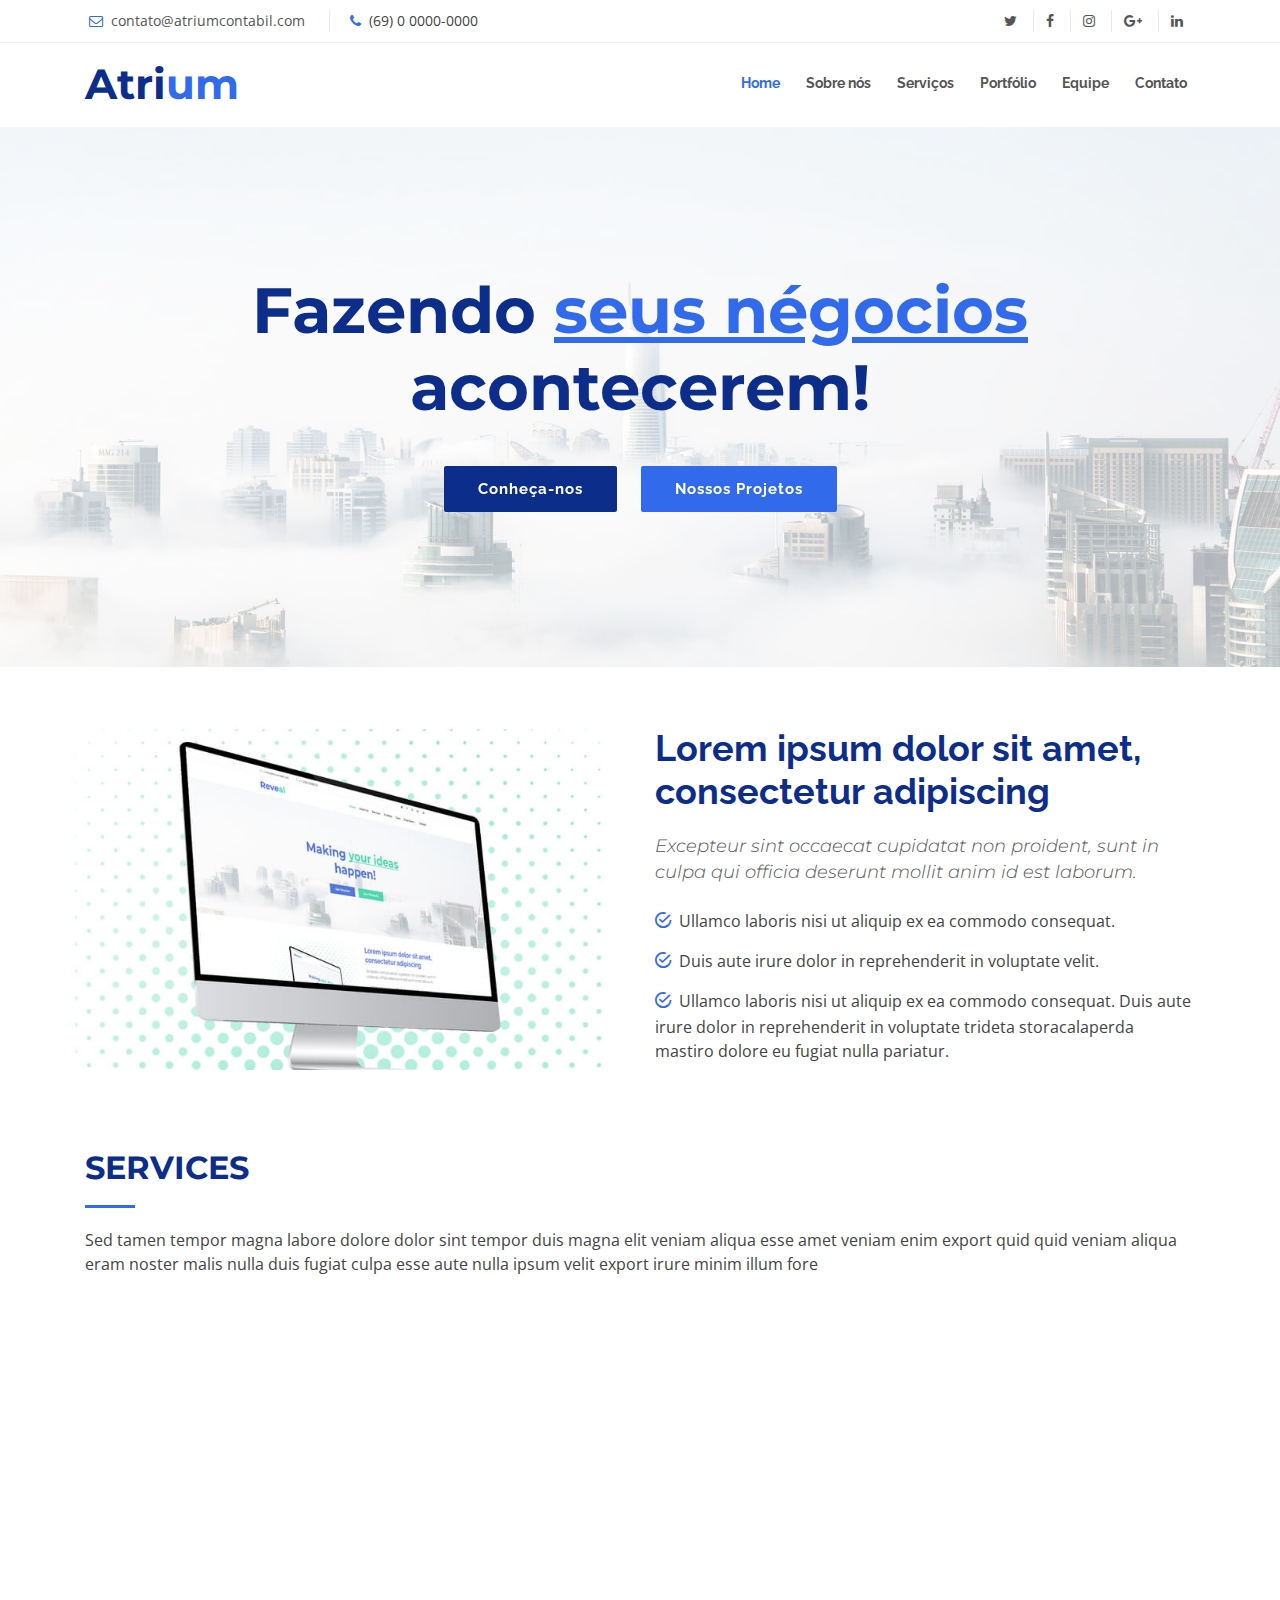
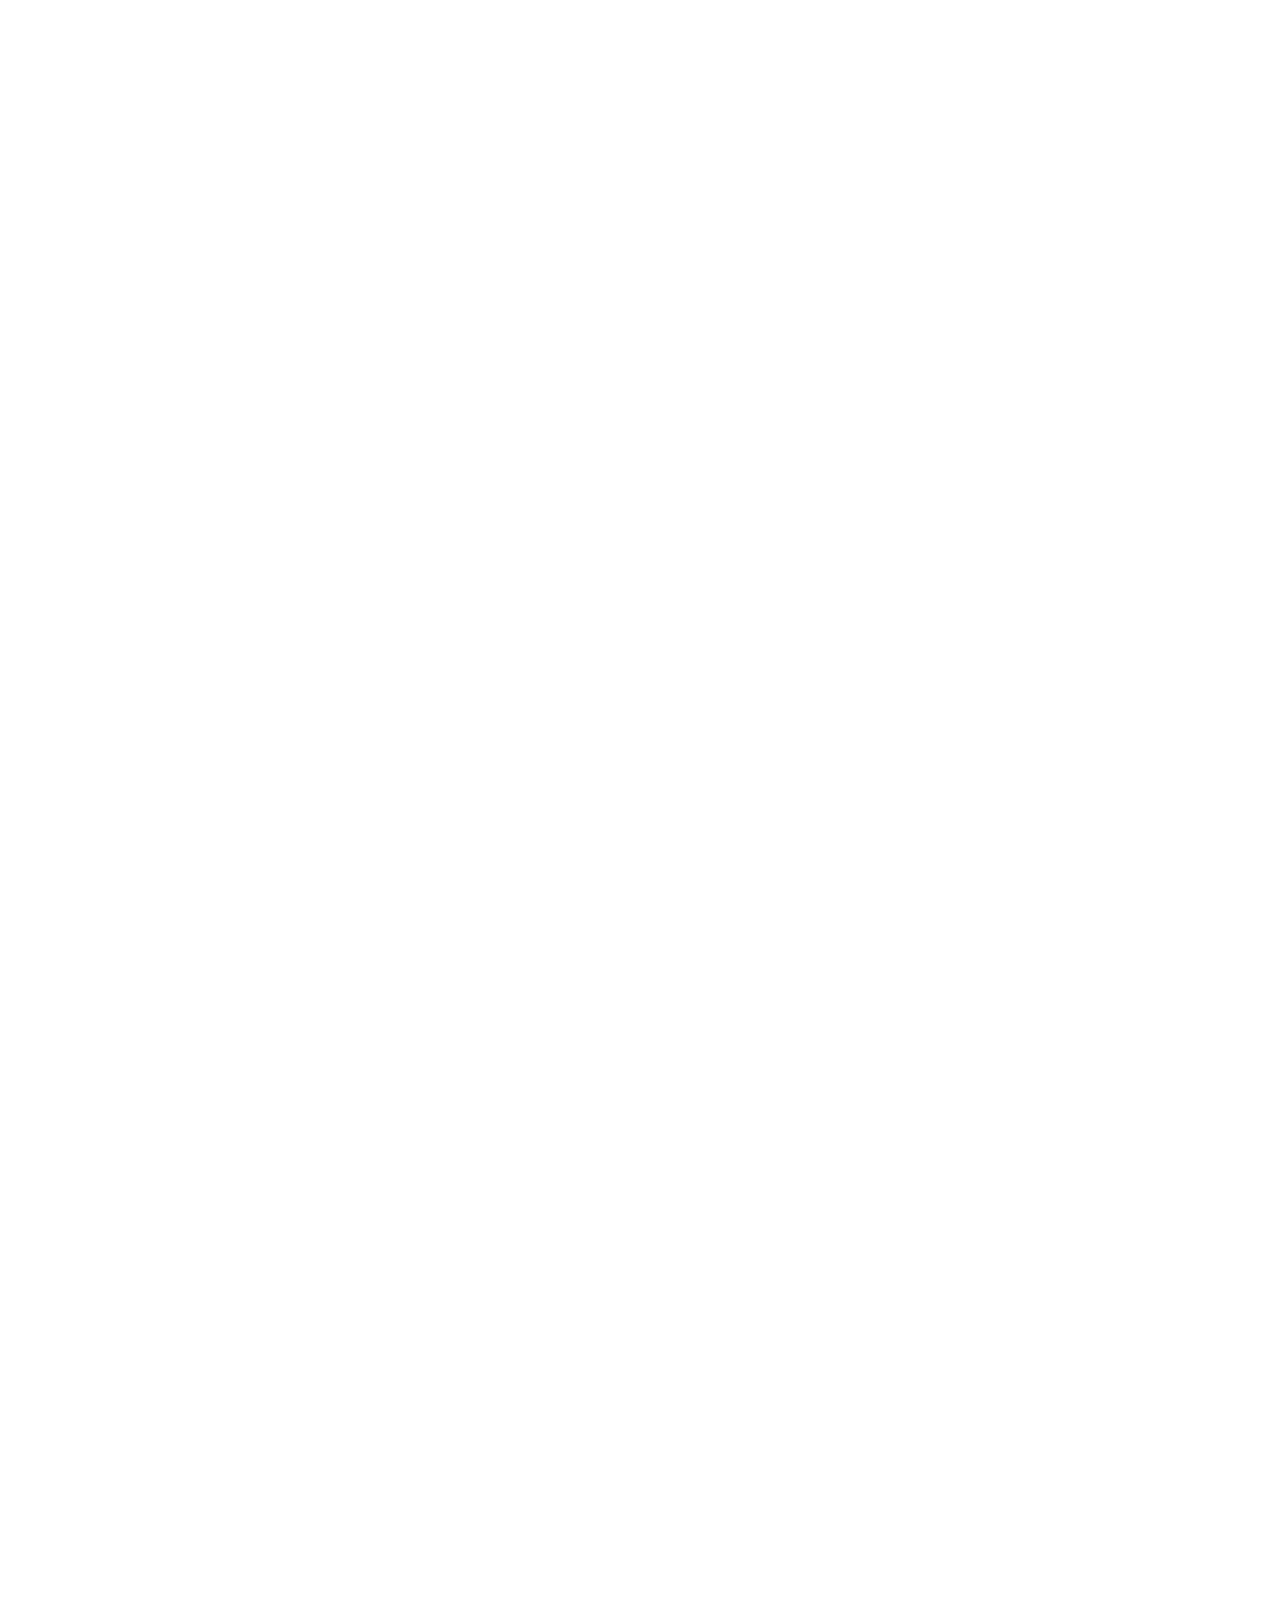
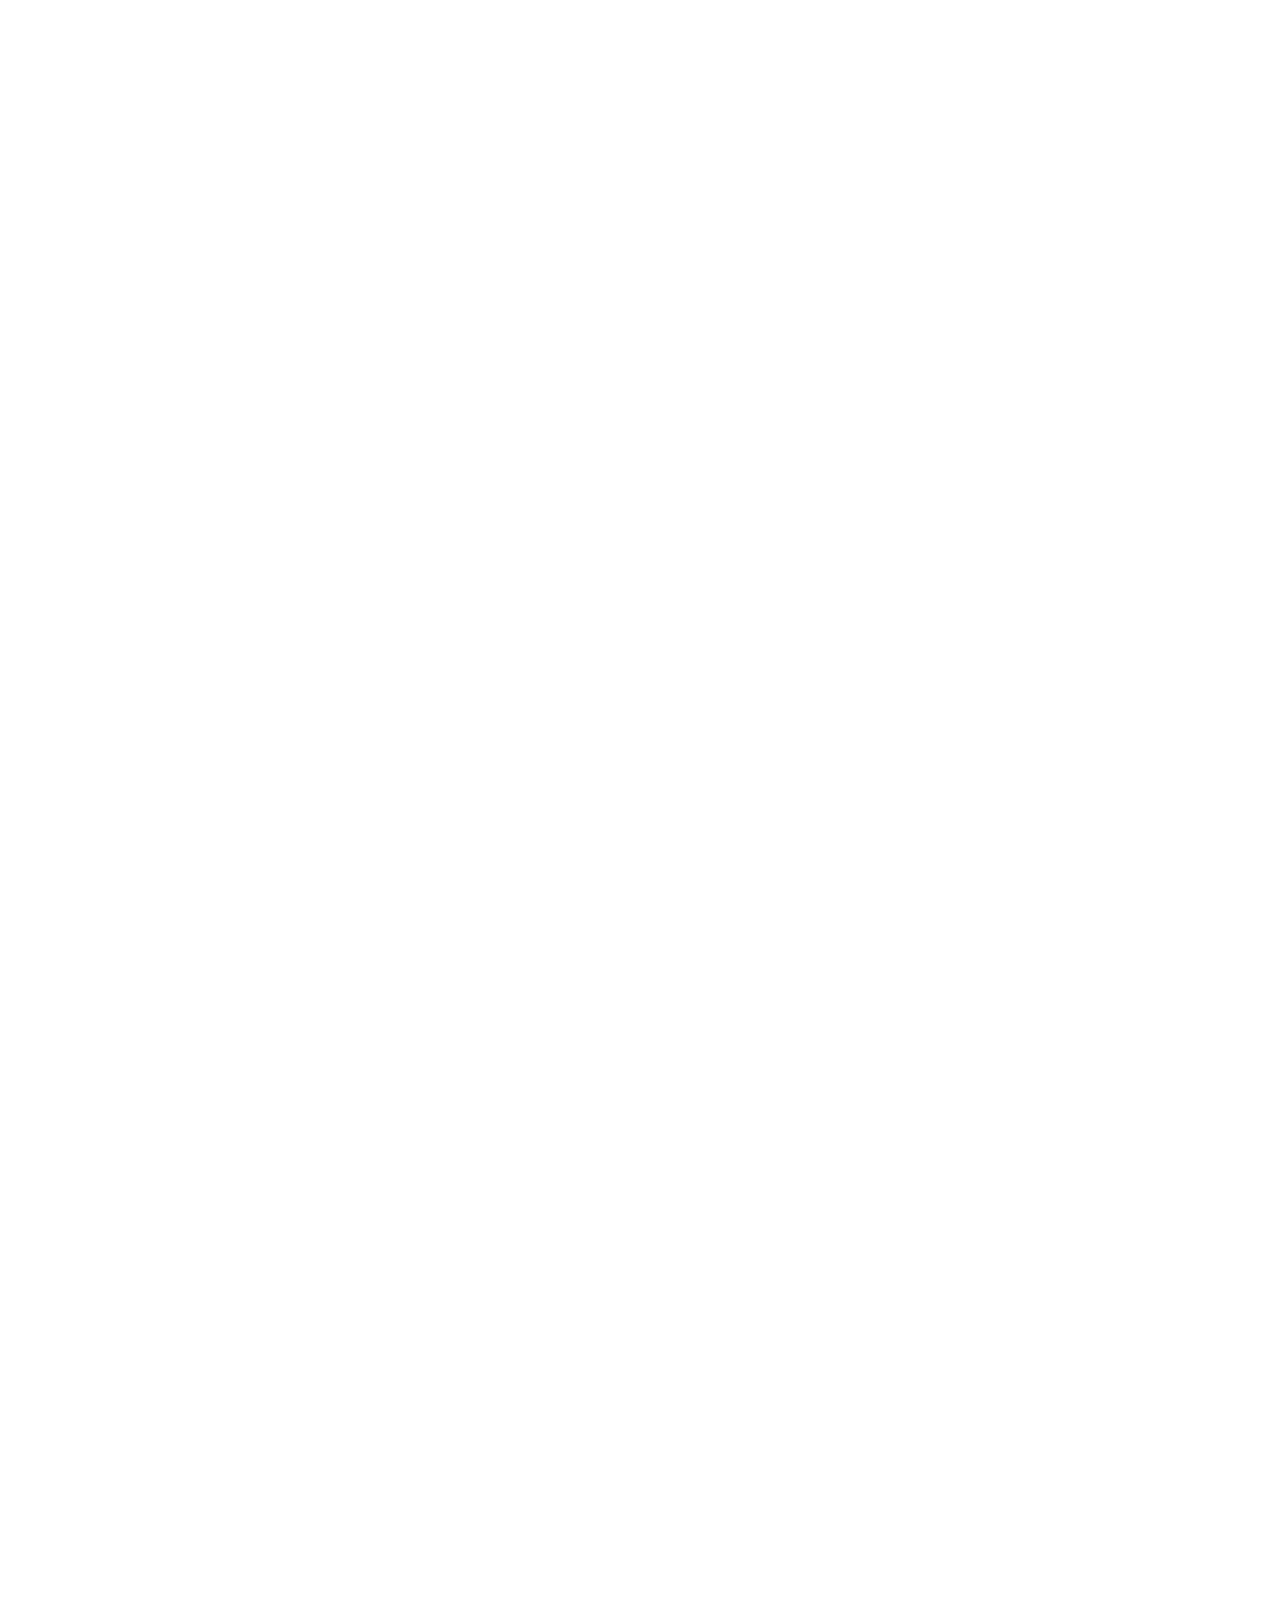
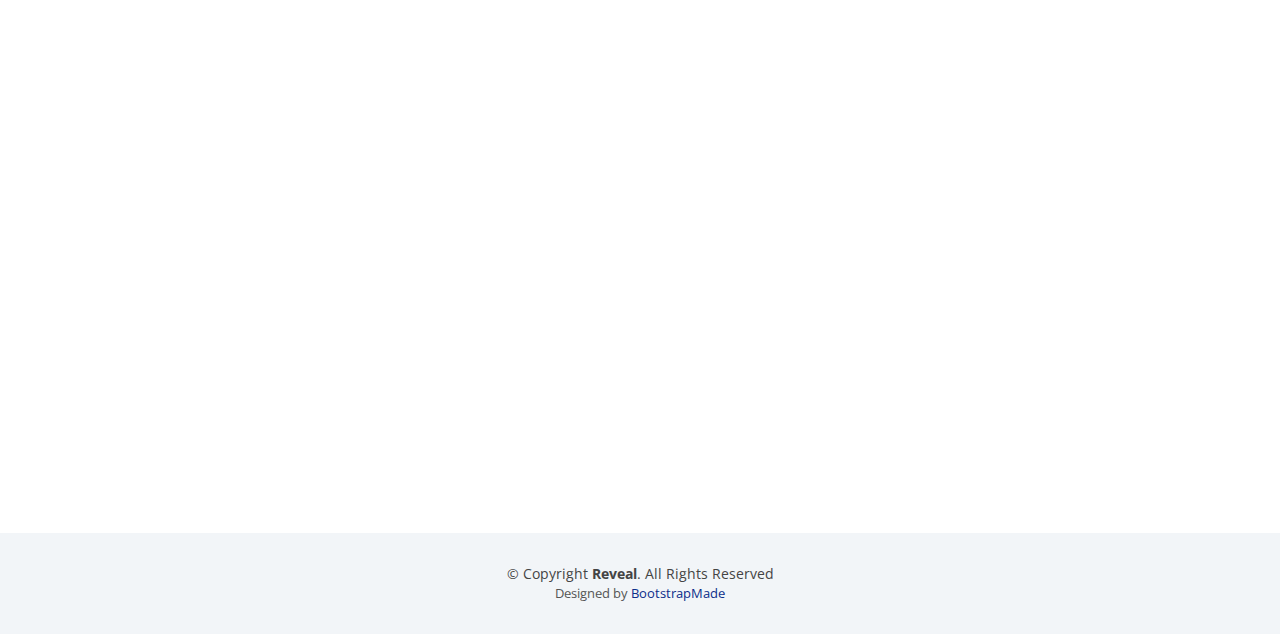
==== index.html @ eef074d9 "commit inicial" ====
<!DOCTYPE html>
<html lang="pt-br">
<head>
  <meta charset="utf-8">
  <title>Atrium Contabil</title>
  <meta content="width=device-width, initial-scale=1.0" name="viewport">
  <meta content="" name="keywords">
  <meta content="" name="description">

  <!-- Favicons -->
  <link href="img/favicon.png" rel="icon">
  <link href="img/apple-touch-icon.png" rel="apple-touch-icon">

  <!-- Google Fonts -->
  <link href="https://fonts.googleapis.com/css?family=Open+Sans:300,300i,400,400i,700,700i|Raleway:300,400,500,700,800|Montserrat:300,400,700" rel="stylesheet">

  <!-- Bootstrap CSS File -->
  <link href="lib/bootstrap/css/bootstrap.min.css" rel="stylesheet">

  <!-- Libraries CSS Files -->
  <link href="lib/font-awesome/css/font-awesome.min.css" rel="stylesheet">
  <link href="lib/animate/animate.min.css" rel="stylesheet">
  <link href="lib/ionicons/css/ionicons.min.css" rel="stylesheet">
  <link href="lib/owlcarousel/assets/owl.carousel.min.css" rel="stylesheet">
  <link href="lib/magnific-popup/magnific-popup.css" rel="stylesheet">
  <link href="lib/ionicons/css/ionicons.min.css" rel="stylesheet">

  <!-- Main Stylesheet File -->
  <link href="css/style.css" rel="stylesheet">

  <!-- =======================================================
    Theme Name: Reveal
    Theme URL: https://bootstrapmade.com/reveal-bootstrap-corporate-template/
    Author: BootstrapMade.com
    License: https://bootstrapmade.com/license/
  ======================================================= -->
</head>

<body id="body">

  <!--==========================
    Top Bar
  ============================-->
  <section id="topbar" class="d-none d-lg-block">
    <div class="container clearfix">
      <div class="contact-info float-left">
        <i class="fa fa-envelope-o"></i> <a href="mailto:contact@example.com">contato@atriumcontabil.com</a>
        <i class="fa fa-phone"></i> (69) 0 0000-0000
      </div>
      <div class="social-links float-right">
        <a href="#" class="twitter"><i class="fa fa-twitter"></i></a>
        <a href="#" class="facebook"><i class="fa fa-facebook"></i></a>
        <a href="#" class="instagram"><i class="fa fa-instagram"></i></a>
        <a href="#" class="google-plus"><i class="fa fa-google-plus"></i></a>
        <a href="#" class="linkedin"><i class="fa fa-linkedin"></i></a>
      </div>
    </div>
  </section>

  <!--==========================
    Header
  ============================-->
  <header id="header">
    <div class="container">

      <div id="logo" class="pull-left">
        <h1><a href="#body" class="scrollto">Atri<span>um</span></a></h1>
        <!-- Uncomment below if you prefer to use an image logo -->
        <!-- <a href="#body"><img src="img/logo.png" alt="" title="" /></a>-->
      </div>

      <nav id="nav-menu-container">
        <ul class="nav-menu">
          <li class="menu-active"><a href="#body">Home</a></li>
          <li><a href="#about">Sobre nós</a></li>
          <li><a href="#services">Serviços</a></li>
          <li><a href="#portfolio">Portfólio</a></li>
          <li><a href="#team">Equipe</a></li>
          <!-- <li class="menu-has-children"><a href="">Drop Down</a>
            <ul>
              <li><a href="#">Drop Down 1</a></li>
              <li><a href="#">Drop Down 3</a></li>
              <li><a href="#">Drop Down 4</a></li>
              <li><a href="#">Drop Down 5</a></li>
            </ul>
          </li> -->
          <li><a href="#contact">Contato</a></li>
        </ul>
      </nav><!-- #nav-menu-container -->
    </div>
  </header><!-- #header -->

  <!--==========================
    Intro Section
  ============================-->
  <section id="intro">

    <div class="intro-content">
      <h2>Fazendo <span>seus négocios</span><br>acontecerem!</h2>
      <div>
        <a href="#about" class="btn-get-started scrollto">Conheça-nos</a>
        <a href="#portfolio" class="btn-projects scrollto">Nossos Projetos</a>
      </div>
    </div>

    <div id="intro-carousel" class="owl-carousel" >
      <div class="item" style="background-image: url('img/intro-carousel/1.jpg');"></div>
      <div class="item" style="background-image: url('img/intro-carousel/2.jpg');"></div>
      <div class="item" style="background-image: url('img/intro-carousel/3.jpg');"></div>
      <div class="item" style="background-image: url('img/intro-carousel/4.jpg');"></div>
      <div class="item" style="background-image: url('img/intro-carousel/5.jpg');"></div>
    </div>

  </section><!-- #intro -->

  <main id="main">

    <!--==========================
      About Section
    ============================-->
    <section id="about" class="wow fadeInUp">
      <div class="container">
        <div class="row">
          <div class="col-lg-6 about-img">
            <img src="img/about-img.jpg" alt="">
          </div>

          <div class="col-lg-6 content">
            <h2>Lorem ipsum dolor sit amet, consectetur adipiscing</h2>
            <h3>Excepteur sint occaecat cupidatat non proident, sunt in culpa qui officia deserunt mollit anim id est laborum.</h3>

            <ul>
              <li><i class="ion-android-checkmark-circle"></i> Ullamco laboris nisi ut aliquip ex ea commodo consequat.</li>
              <li><i class="ion-android-checkmark-circle"></i> Duis aute irure dolor in reprehenderit in voluptate velit.</li>
              <li><i class="ion-android-checkmark-circle"></i> Ullamco laboris nisi ut aliquip ex ea commodo consequat. Duis aute irure dolor in reprehenderit in voluptate trideta storacalaperda mastiro dolore eu fugiat nulla pariatur.</li>
            </ul>

          </div>
        </div>

      </div>
    </section><!-- #about -->

    <!--==========================
      Services Section
    ============================-->
    <section id="services">
      <div class="container">
        <div class="section-header">
          <h2>Services</h2>
          <p>Sed tamen tempor magna labore dolore dolor sint tempor duis magna elit veniam aliqua esse amet veniam enim export quid quid veniam aliqua eram noster malis nulla duis fugiat culpa esse aute nulla ipsum velit export irure minim illum fore</p>
        </div>

        <div class="row">

          <div class="col-lg-6">
            <div class="box wow fadeInLeft">
              <div class="icon"><i class="fa fa-bar-chart"></i></div>
              <h4 class="title"><a href="">Lorem Ipsum</a></h4>
              <p class="description">Voluptatum deleniti atque corrupti quos dolores et quas molestias excepturi sint occaecati cupiditate non provident etiro rabeta lingo.</p>
            </div>
          </div>

          <div class="col-lg-6">
            <div class="box wow fadeInRight">
              <div class="icon"><i class="fa fa-picture-o"></i></div>
              <h4 class="title"><a href="">Dolor Sitema</a></h4>
              <p class="description">Minim veniam, quis nostrud exercitation ullamco laboris nisi ut aliquip ex ea commodo consequat tarad limino ata nodera clas.</p>
            </div>
          </div>

          <div class="col-lg-6">
            <div class="box wow fadeInLeft" data-wow-delay="0.2s">
              <div class="icon"><i class="fa fa-shopping-bag"></i></div>
              <h4 class="title"><a href="">Sed ut perspiciatis</a></h4>
              <p class="description">Duis aute irure dolor in reprehenderit in voluptate velit esse cillum dolore eu fugiat nulla pariatur trinige zareta lobur trade.</p>
            </div>
          </div>

          <div class="col-lg-6">
            <div class="box wow fadeInRight" data-wow-delay="0.2s">
              <div class="icon"><i class="fa fa-map"></i></div>
              <h4 class="title"><a href="">Magni Dolores</a></h4>
              <p class="description">Excepteur sint occaecat cupidatat non proident, sunt in culpa qui officia deserunt mollit anim id est laborum rideta zanox satirente madera</p>
            </div>
          </div>

        </div>

      </div>
    </section><!-- #services -->

    <!--==========================
      Clients Section
    ============================-->
    <section id="clients" class="wow fadeInUp">
      <div class="container">
        <div class="section-header">
          <h2>Clients</h2>
          <p>Sed tamen tempor magna labore dolore dolor sint tempor duis magna elit veniam aliqua esse amet veniam enim export quid quid veniam aliqua eram noster malis nulla duis fugiat culpa esse aute nulla ipsum velit export irure minim illum fore</p>
        </div>

        <div class="owl-carousel clients-carousel">
          <img src="img/clients/client-1.png" alt="">
          <img src="img/clients/client-2.png" alt="">
          <img src="img/clients/client-3.png" alt="">
          <img src="img/clients/client-4.png" alt="">
          <img src="img/clients/client-5.png" alt="">
          <img src="img/clients/client-6.png" alt="">
          <img src="img/clients/client-7.png" alt="">
          <img src="img/clients/client-8.png" alt="">
        </div>

      </div>
    </section><!-- #clients -->

    <!--==========================
      Our Portfolio Section
    ============================-->
    <section id="portfolio" class="wow fadeInUp">
      <div class="container">
        <div class="section-header">
          <h2>Our Portfolio</h2>
          <p>Sed tamen tempor magna labore dolore dolor sint tempor duis magna elit veniam aliqua esse amet veniam enim export quid quid veniam aliqua eram noster malis nulla duis fugiat culpa esse aute nulla ipsum velit export irure minim illum fore</p>
        </div>
      </div>

      <div class="container-fluid">
        <div class="row no-gutters">

          <div class="col-lg-3 col-md-4">
            <div class="portfolio-item wow fadeInUp">
              <a href="img/portfolio/1.jpg" class="portfolio-popup">
                <img src="img/portfolio/1.jpg" alt="">
                <div class="portfolio-overlay">
                  <div class="portfolio-info"><h2 class="wow fadeInUp">Portfolio Item 1</h2></div>
                </div>
              </a>
            </div>
          </div>

          <div class="col-lg-3 col-md-4">
            <div class="portfolio-item wow fadeInUp">
              <a href="img/portfolio/2.jpg" class="portfolio-popup">
                <img src="img/portfolio/2.jpg" alt="">
                <div class="portfolio-overlay">
                  <div class="portfolio-info"><h2 class="wow fadeInUp">Portfolio Item 2</h2></div>
                </div>
              </a>
            </div>
          </div>

          <div class="col-lg-3 col-md-4">
            <div class="portfolio-item wow fadeInUp">
              <a href="img/portfolio/3.jpg" class="portfolio-popup">
                <img src="img/portfolio/3.jpg" alt="">
                <div class="portfolio-overlay">
                  <div class="portfolio-info"><h2 class="wow fadeInUp">Portfolio Item 3</h2></div>
                </div>
              </a>
            </div>
          </div>

          <div class="col-lg-3 col-md-4">
            <div class="portfolio-item wow fadeInUp">
              <a href="img/portfolio/4.jpg" class="portfolio-popup">
                <img src="img/portfolio/4.jpg" alt="">
                <div class="portfolio-overlay">
                  <div class="portfolio-info"><h2 class="wow fadeInUp">Portfolio Item 4</h2></div>
                </div>
              </a>
            </div>
          </div>

          <div class="col-lg-3 col-md-4">
            <div class="portfolio-item wow fadeInUp">
              <a href="img/portfolio/5.jpg" class="portfolio-popup">
                <img src="img/portfolio/5.jpg" alt="">
                <div class="portfolio-overlay">
                  <div class="portfolio-info"><h2 class="wow fadeInUp">Portfolio Item 5</h2></div>
                </div>
              </a>
            </div>
          </div>

          <div class="col-lg-3 col-md-4">
            <div class="portfolio-item wow fadeInUp">
              <a href="img/portfolio/6.jpg" class="portfolio-popup">
                <img src="img/portfolio/6.jpg" alt="">
                <div class="portfolio-overlay">
                  <div class="portfolio-info"><h2 class="wow fadeInUp">Portfolio Item 6</h2></div>
                </div>
              </a>
            </div>
          </div>

          <div class="col-lg-3 col-md-4">
            <div class="portfolio-item wow fadeInUp">
              <a href="img/portfolio/7.jpg" class="portfolio-popup">
                <img src="img/portfolio/7.jpg" alt="">
                <div class="portfolio-overlay">
                  <div class="portfolio-info"><h2 class="wow fadeInUp">Portfolio Item 7</h2></div>
                </div>
              </a>
            </div>
          </div>

          <div class="col-lg-3 col-md-4">
            <div class="portfolio-item wow fadeInUp">
              <a href="img/portfolio/8.jpg" class="portfolio-popup">
                <img src="img/portfolio/8.jpg" alt="">
                <div class="portfolio-overlay">
                  <div class="portfolio-info"><h2 class="wow fadeInUp">Portfolio Item 8</h2></div>
                </div>
              </a>
            </div>
          </div>

        </div>

      </div>
    </section><!-- #portfolio -->

    <!--==========================
      Testimonials Section
    ============================-->
    <section id="testimonials" class="wow fadeInUp">
      <div class="container">
        <div class="section-header">
          <h2>Testimonials</h2>
          <p>Sed tamen tempor magna labore dolore dolor sint tempor duis magna elit veniam aliqua esse amet veniam enim export quid quid veniam aliqua eram noster malis nulla duis fugiat culpa esse aute nulla ipsum velit export irure minim illum fore</p>
        </div>
        <div class="owl-carousel testimonials-carousel">

            <div class="testimonial-item">
              <p>
                <img src="img/quote-sign-left.png" class="quote-sign-left" alt="">
                Proin iaculis purus consequat sem cure digni ssim donec porttitora entum suscipit rhoncus. Accusantium quam, ultricies eget id, aliquam eget nibh et. Maecen aliquam, risus at semper.
                <img src="img/quote-sign-right.png" class="quote-sign-right" alt="">
              </p>
              <img src="img/testimonial-1.jpg" class="testimonial-img" alt="">
              <h3>Saul Goodman</h3>
              <h4>Ceo &amp; Founder</h4>
            </div>

            <div class="testimonial-item">
              <p>
                <img src="img/quote-sign-left.png" class="quote-sign-left" alt="">
                Export tempor illum tamen malis malis eram quae irure esse labore quem cillum quid cillum eram malis quorum velit fore eram velit sunt aliqua noster fugiat irure amet legam anim culpa.
                <img src="img/quote-sign-right.png" class="quote-sign-right" alt="">
              </p>
              <img src="img/testimonial-2.jpg" class="testimonial-img" alt="">
              <h3>Sara Wilsson</h3>
              <h4>Designer</h4>
            </div>

            <div class="testimonial-item">
              <p>
                <img src="img/quote-sign-left.png" class="quote-sign-left" alt="">
                Enim nisi quem export duis labore cillum quae magna enim sint quorum nulla quem veniam duis minim tempor labore quem eram duis noster aute amet eram fore quis sint minim.
                <img src="img/quote-sign-right.png" class="quote-sign-right" alt="">
              </p>
              <img src="img/testimonial-3.jpg" class="testimonial-img" alt="">
              <h3>Jena Karlis</h3>
              <h4>Store Owner</h4>
            </div>

            <div class="testimonial-item">
              <p>
                <img src="img/quote-sign-left.png" class="quote-sign-left" alt="">
                Fugiat enim eram quae cillum dolore dolor amet nulla culpa multos export minim fugiat minim velit minim dolor enim duis veniam ipsum anim magna sunt elit fore quem dolore labore illum veniam.
                <img src="img/quote-sign-right.png" class="quote-sign-right" alt="">
              </p>
              <img src="img/testimonial-4.jpg" class="testimonial-img" alt="">
              <h3>Matt Brandon</h3>
              <h4>Freelancer</h4>
            </div>

            <div class="testimonial-item">
              <p>
                <img src="img/quote-sign-left.png" class="quote-sign-left" alt="">
                Quis quorum aliqua sint quem legam fore sunt eram irure aliqua veniam tempor noster veniam enim culpa labore duis sunt culpa nulla illum cillum fugiat legam esse veniam culpa fore nisi cillum quid.
                <img src="img/quote-sign-right.png" class="quote-sign-right" alt="">
              </p>
              <img src="img/testimonial-5.jpg" class="testimonial-img" alt="">
              <h3>John Larson</h3>
              <h4>Entrepreneur</h4>
            </div>

        </div>

      </div>
    </section><!-- #testimonials -->

    <!--==========================
      Call To Action Section
    ============================-->
    <section id="call-to-action" class="wow fadeInUp">
      <div class="container">
        <div class="row">
          <div class="col-lg-9 text-center text-lg-left">
            <h3 class="cta-title">Call To Action</h3>
            <p class="cta-text"> Duis aute irure dolor in reprehenderit in voluptate velit esse cillum dolore eu fugiat nulla pariatur. Excepteur sint occaecat cupidatat non proident, sunt in culpa qui officia deserunt mollit anim id est laborum.</p>
          </div>
          <div class="col-lg-3 cta-btn-container text-center">
            <a class="cta-btn align-middle" href="#">Call To Action</a>
          </div>
        </div>

      </div>
    </section><!-- #call-to-action -->

    <!--==========================
      Our Team Section
    ============================-->
    <section id="team" class="wow fadeInUp">
      <div class="container">
        <div class="section-header">
          <h2>Our Team</h2>
        </div>
        <div class="row">
          <div class="col-lg-3 col-md-6">
            <div class="member">
              <div class="pic"><img src="img/team-1.jpg" alt=""></div>
              <div class="details">
                <h4>Walter White</h4>
                <span>Chief Executive Officer</span>
                <div class="social">
                  <a href=""><i class="fa fa-twitter"></i></a>
                  <a href=""><i class="fa fa-facebook"></i></a>
                  <a href=""><i class="fa fa-google-plus"></i></a>
                  <a href=""><i class="fa fa-linkedin"></i></a>
                </div>
              </div>
            </div>
          </div>

          <div class="col-lg-3 col-md-6">
            <div class="member">
              <div class="pic"><img src="img/team-2.jpg" alt=""></div>
              <div class="details">
                <h4>Sarah Jhinson</h4>
                <span>Product Manager</span>
                <div class="social">
                  <a href=""><i class="fa fa-twitter"></i></a>
                  <a href=""><i class="fa fa-facebook"></i></a>
                  <a href=""><i class="fa fa-google-plus"></i></a>
                  <a href=""><i class="fa fa-linkedin"></i></a>
                </div>
              </div>
            </div>
          </div>

          <div class="col-lg-3 col-md-6">
            <div class="member">
              <div class="pic"><img src="img/team-3.jpg" alt=""></div>
              <div class="details">
                <h4>William Anderson</h4>
                <span>CTO</span>
                <div class="social">
                  <a href=""><i class="fa fa-twitter"></i></a>
                  <a href=""><i class="fa fa-facebook"></i></a>
                  <a href=""><i class="fa fa-google-plus"></i></a>
                  <a href=""><i class="fa fa-linkedin"></i></a>
                </div>
              </div>
            </div>
          </div>

          <div class="col-lg-3 col-md-6">
            <div class="member">
              <div class="pic"><img src="img/team-4.jpg" alt=""></div>
              <div class="details">
                <h4>Amanda Jepson</h4>
                <span>Accountant</span>
                <div class="social">
                  <a href=""><i class="fa fa-twitter"></i></a>
                  <a href=""><i class="fa fa-facebook"></i></a>
                  <a href=""><i class="fa fa-google-plus"></i></a>
                  <a href=""><i class="fa fa-linkedin"></i></a>
                </div>
              </div>
            </div>
          </div>
        </div>

      </div>
    </section><!-- #team -->

    <!--==========================
      Contact Section
    ============================-->
    <section id="contact" class="wow fadeInUp">
      <div class="container">
        <div class="section-header">
          <h2>Contact Us</h2>
          <p>Sed tamen tempor magna labore dolore dolor sint tempor duis magna elit veniam aliqua esse amet veniam enim export quid quid veniam aliqua eram noster malis nulla duis fugiat culpa esse aute nulla ipsum velit export irure minim illum fore</p>
        </div>

        <div class="row contact-info">

          <div class="col-md-4">
            <div class="contact-address">
              <i class="ion-ios-location-outline"></i>
              <h3>Address</h3>
              <address>A108 Adam Street, NY 535022, USA</address>
            </div>
          </div>

          <div class="col-md-4">
            <div class="contact-phone">
              <i class="ion-ios-telephone-outline"></i>
              <h3>Phone Number</h3>
              <p><a href="tel:+155895548855">+1 5589 55488 55</a></p>
            </div>
          </div>

          <div class="col-md-4">
            <div class="contact-email">
              <i class="ion-ios-email-outline"></i>
              <h3>Email</h3>
              <p><a href="mailto:info@example.com">info@example.com</a></p>
            </div>
          </div>

        </div>
      </div>

      <div class="container mb-4">
        <iframe src="https://www.google.com/maps/embed?pb=!1m18!1m12!1m3!1d22864.11283411948!2d-73.96468908098944!3d40.630720240038435!2m3!1f0!2f0!3f0!3m2!1i1024!2i768!4f13.1!3m3!1m2!1s0x89c24fa5d33f083b%3A0xc80b8f06e177fe62!2sNew+York%2C+NY%2C+USA!5e0!3m2!1sen!2sbg!4v1540447494452" width="100%" height="380" frameborder="0" style="border:0" allowfullscreen></iframe>
      </div>

      <div class="container">
        <div class="form">
          <div id="sendmessage">Your message has been sent. Thank you!</div>
          <div id="errormessage"></div>
          <form action="" method="post" role="form" class="contactForm">
            <div class="form-row">
              <div class="form-group col-md-6">
                <input type="text" name="name" class="form-control" id="name" placeholder="Your Name" data-rule="minlen:4" data-msg="Please enter at least 4 chars" />
                <div class="validation"></div>
              </div>
              <div class="form-group col-md-6">
                <input type="email" class="form-control" name="email" id="email" placeholder="Your Email" data-rule="email" data-msg="Please enter a valid email" />
                <div class="validation"></div>
              </div>
            </div>
            <div class="form-group">
              <input type="text" class="form-control" name="subject" id="subject" placeholder="Subject" data-rule="minlen:4" data-msg="Please enter at least 8 chars of subject" />
              <div class="validation"></div>
            </div>
            <div class="form-group">
              <textarea class="form-control" name="message" rows="5" data-rule="required" data-msg="Please write something for us" placeholder="Message"></textarea>
              <div class="validation"></div>
            </div>
            <div class="text-center"><button type="submit">Send Message</button></div>
          </form>
        </div>

      </div>
    </section><!-- #contact -->

  </main>

  <!--==========================
    Footer
  ============================-->
  <footer id="footer">
    <div class="container">
      <div class="copyright">
        &copy; Copyright <strong>Reveal</strong>. All Rights Reserved
      </div>
      <div class="credits">
        <!--
          All the links in the footer should remain intact.
          You can delete the links only if you purchased the pro version.
          Licensing information: https://bootstrapmade.com/license/
          Purchase the pro version with working PHP/AJAX contact form: https://bootstrapmade.com/buy/?theme=Reveal
        -->
        Designed by <a href="https://bootstrapmade.com/">BootstrapMade</a>
      </div>
    </div>
  </footer><!-- #footer -->

  <a href="#" class="back-to-top"><i class="fa fa-chevron-up"></i></a>

  <!-- JavaScript Libraries -->
  <script src="lib/jquery/jquery.min.js"></script>
  <script src="lib/jquery/jquery-migrate.min.js"></script>
  <script src="lib/bootstrap/js/bootstrap.bundle.min.js"></script>
  <script src="lib/easing/easing.min.js"></script>
  <script src="lib/superfish/hoverIntent.js"></script>
  <script src="lib/superfish/superfish.min.js"></script>
  <script src="lib/wow/wow.min.js"></script>
  <script src="lib/owlcarousel/owl.carousel.min.js"></script>
  <script src="lib/magnific-popup/magnific-popup.min.js"></script>
  <script src="lib/sticky/sticky.js"></script>

  <!-- Contact Form JavaScript File -->
  <script src="contactform/contactform.js"></script>

  <!-- Template Main Javascript File -->
  <script src="js/main.js"></script>

</body>
</html>
---- css/style.css ----
/*
  Theme Name: Reveal
  Theme URL: https://bootstrapmade.com/reveal-bootstrap-corporate-template/
  Author: BootstrapMade.com
  License: https://bootstrapmade.com/license/
*/

/*--------------------------------------------------------------
# General
--------------------------------------------------------------*/

body {
  background: #fff;
  color: #444;
  font-family: "Open Sans", sans-serif;
}

a {
  color: #316AEB;
  transition: 0.5s;
}

a:hover,
a:active,
a:focus {
  color: #316AEB;
  outline: none;
  text-decoration: none;
}

p {
  padding: 0;
  margin: 0 0 30px 0;
}

h1,
h2,
h3,
h4,
h5,
h6 {
  font-family: "Montserrat", sans-serif;
  font-weight: 400;
  margin: 0 0 20px 0;
  padding: 0;
}

/* Back to top button */

.back-to-top {
  position: fixed;
  display: none;
  background: #316AEB;
  color: #fff;
  padding: 6px 12px 9px 12px;
  font-size: 16px;
  border-radius: 2px;
  right: 15px;
  bottom: 15px;
  transition: background 0.5s;
}

.back-to-top:focus {
  background: #50d8af;
  color: #fff;
  outline: none;
}

.back-to-top:hover {
  background: #0c2e8a;
  color: #fff;
}

/*--------------------------------------------------------------
# Top Bar
--------------------------------------------------------------*/

#topbar {
  background: #fff;
  padding: 10px 0;
  border-bottom: 1px solid #eee;
  font-size: 14px;
}

#topbar .contact-info a {
  line-height: 1;
  color: #555;
}

#topbar .contact-info a:hover {
  color: #316AEB;
}

#topbar .contact-info i {
  color: #316AEB;
  padding: 4px;
}

#topbar .contact-info .fa-phone {
  padding-left: 20px;
  margin-left: 20px;
  border-left: 1px solid #e9e9e9;
}

#topbar .social-links a {
  color: #555;
  padding: 4px 12px;
  display: inline-block;
  line-height: 1px;
  border-left: 1px solid #e9e9e9;
}

#topbar .social-links a:hover {
  color: #316AEB;
}

#topbar .social-links a:first-child {
  border-left: 0;
}

/*--------------------------------------------------------------
# Header
--------------------------------------------------------------*/

#header {
  padding: 20px 0;
  height: 84px;
  transition: all 0.5s;
  z-index: 997;
  background: #fff;
  box-shadow: 0px 6px 9px 0px rgba(0, 0, 0, 0.06);
}

#header #logo h1 {
  font-size: 42px;
  margin: 0;
  padding: 0;
  line-height: 1;
  font-family: "Montserrat", sans-serif;
  font-weight: 700;
}

#header #logo h1 a {
  color: #0c2e8a;
  line-height: 1;
  display: inline-block;
}

#header #logo h1 a span {
  color: #316AEB;
}

#header #logo img {
  padding: 0;
  margin: 0;
}

/*--------------------------------------------------------------
# Intro Section
--------------------------------------------------------------*/

#intro {
  width: 100%;
  height: 60vh;
  position: relative;
  background: url("../img/intro-carousel/1.jpg") no-repeat;
  background-size: cover;
}

#intro .intro-content {
  position: absolute;
  bottom: 0;
  top: 0;
  left: 0;
  right: 0;
  z-index: 10;
  display: -webkit-box;
  display: -webkit-flex;
  display: -ms-flexbox;
  display: flex;
  -webkit-box-pack: center;
  -webkit-justify-content: center;
  -ms-flex-pack: center;
  justify-content: center;
  -webkit-box-align: center;
  -webkit-align-items: center;
  -ms-flex-align: center;
  align-items: center;
  -webkit-box-orient: vertical;
  -webkit-box-direction: normal;
  -webkit-flex-direction: column;
  -ms-flex-direction: column;
  flex-direction: column;
  text-align: center;
}

#intro .intro-content h2 {
  color: #0c2e8a;
  margin-bottom: 30px;
  font-size: 64px;
  font-weight: 700;
}

#intro .intro-content h2 span {
  color: #316AEB;
  text-decoration: underline;
}

#intro .intro-content .btn-get-started,
#intro .intro-content .btn-projects {
  font-family: "Raleway", sans-serif;
  font-size: 15px;
  font-weight: bold;
  letter-spacing: 1px;
  display: inline-block;
  padding: 10px 32px;
  border-radius: 2px;
  transition: 0.5s;
  margin: 10px;
  color: #fff;
}

#intro .intro-content .btn-get-started {
  background: #0c2e8a;
  border: 2px solid #0c2e8a;
}

#intro .intro-content .btn-get-started:hover {
  background: none;
  color: #0c2e8a;
}

#intro .intro-content .btn-projects {
  background: #316AEB;
  border: 2px solid #316AEB;
}

#intro .intro-content .btn-projects:hover {
  background: none;
  color: #316AEB;
}

#intro #intro-carousel {
  z-index: 8;
}

#intro #intro-carousel::before {
  content: '';
  background-color: rgba(255, 255, 255, 0.7);
  position: absolute;
  height: 100%;
  width: 100%;
  top: 0;
  right: 0;
  left: 0;
  bottom: 0;
  z-index: 7;
}

#intro #intro-carousel .item {
  width: 100%;
  height: 60vh;
  background-size: cover;
  background-position: center;
  background-repeat: no-repeat;
  transition-property: opacity;
}

/*--------------------------------------------------------------
# Navigation Menu
--------------------------------------------------------------*/

/* Nav Menu Essentials */

.nav-menu,
.nav-menu * {
  margin: 0;
  padding: 0;
  list-style: none;
}

.nav-menu ul {
  position: absolute;
  display: none;
  top: 100%;
  left: 0;
  z-index: 99;
}

.nav-menu li {
  position: relative;
  white-space: nowrap;
}

.nav-menu > li {
  float: left;
}

.nav-menu li:hover > ul,
.nav-menu li.sfHover > ul {
  display: block;
}

.nav-menu ul ul {
  top: 0;
  left: 100%;
}

.nav-menu ul li {
  min-width: 180px;
}

/* Nav Menu Arrows */

.sf-arrows .sf-with-ul {
  padding-right: 22px;
}

.sf-arrows .sf-with-ul:after {
  content: "\f107";
  position: absolute;
  right: 8px;
  font-family: FontAwesome;
  font-style: normal;
  font-weight: normal;
}

.sf-arrows ul .sf-with-ul:after {
  content: "\f105";
}

/* Nav Meu Container */

#nav-menu-container {
  float: right;
  margin: 0;
}

/* Nav Meu Styling */

.nav-menu a {
  padding: 10px 8px;
  text-decoration: none;
  display: inline-block;
  color: #555;
  font-family: "Raleway", sans-serif;
  font-weight: 700;
  font-size: 14px;
  outline: none;
}

.nav-menu li:hover > a,
.nav-menu .menu-active > a {
  color: #316AEB;
}

.nav-menu > li {
  margin-left: 10px;
}

.nav-menu ul {
  margin: 4px 0 0 0;
  padding: 10px;
  box-shadow: 0px 0px 30px rgba(127, 137, 161, 0.25);
  background: #fff;
}

.nav-menu ul li {
  transition: 0.3s;
}

.nav-menu ul li a {
  padding: 10px;
  color: #333;
  transition: 0.3s;
  display: block;
  font-size: 13px;
  text-transform: none;
}

.nav-menu ul li:hover > a {
  color: #316AEB;
}

.nav-menu ul ul {
  margin: 0;
}

/* Mobile Nav Toggle */

#mobile-nav-toggle {
  position: fixed;
  right: 0;
  top: 0;
  z-index: 999;
  margin: 20px 20px 0 0;
  border: 0;
  background: none;
  font-size: 24px;
  display: none;
  transition: all 0.4s;
  outline: none;
  cursor: pointer;
}

#mobile-nav-toggle i {
  color: #555;
}

/* Mobile Nav Styling */

#mobile-nav {
  position: fixed;
  top: 0;
  padding-top: 18px;
  bottom: 0;
  z-index: 998;
  background: rgba(52, 59, 64, 0.9);
  left: -260px;
  width: 260px;
  overflow-y: auto;
  transition: 0.4s;
}

#mobile-nav ul {
  padding: 0;
  margin: 0;
  list-style: none;
}

#mobile-nav ul li {
  position: relative;
}

#mobile-nav ul li a {
  color: #fff;
  font-size: 16px;
  overflow: hidden;
  padding: 10px 22px 10px 15px;
  position: relative;
  text-decoration: none;
  width: 100%;
  display: block;
  outline: none;
}

#mobile-nav ul li a:hover {
  color: #fff;
}

#mobile-nav ul li li {
  padding-left: 30px;
}

#mobile-nav ul .menu-has-children i {
  position: absolute;
  right: 0;
  z-index: 99;
  padding: 15px;
  cursor: pointer;
  color: #fff;
}

#mobile-nav ul .menu-has-children i.fa-chevron-up {
  color: #316AEB;
}

#mobile-nav ul .menu-item-active {
  color: #316AEB;
}

#mobile-body-overly {
  width: 100%;
  height: 100%;
  z-index: 997;
  top: 0;
  left: 0;
  position: fixed;
  background: rgba(52, 59, 64, 0.9);
  display: none;
}

/* Mobile Nav body classes */

body.mobile-nav-active {
  overflow: hidden;
}

body.mobile-nav-active #mobile-nav {
  left: 0;
}

body.mobile-nav-active #mobile-nav-toggle {
  color: #fff;
}

/*--------------------------------------------------------------
# Sections
--------------------------------------------------------------*/

/* Sections Header
--------------------------------*/

.section-header {
  margin-bottom: 30px;
}

.section-header h2 {
  font-size: 32px;
  color: #0c2e8a;
  text-transform: uppercase;
  font-weight: 700;
  position: relative;
  padding-bottom: 20px;
}

.section-header h2::before {
  content: '';
  position: absolute;
  display: block;
  width: 50px;
  height: 3px;
  background: #316AEB;
  bottom: 0;
  left: 0;
}

.section-header p {
  padding: 0;
  margin: 0;
}

/* About Section
--------------------------------*/

#about {
  padding: 60px 0 30px 0;
}

#about .about-img {
  overflow: hidden;
}

#about .about-img img {
  margin-left: -15px;
  max-width: 100%;
}

#about .content h2 {
  color: #0c2e8a;
  font-weight: 700;
  font-size: 36px;
  font-family: "Raleway", sans-serif;
}

#about .content h3 {
  color: #555;
  font-weight: 300;
  font-size: 18px;
  line-height: 26px;
  font-style: italic;
}

#about .content p {
  line-height: 26px;
}

#about .content p:last-child {
  margin-bottom: 0;
}

#about .content i {
  font-size: 20px;
  padding-right: 4px;
  color: #316AEB;
}

#about .content ul {
  list-style: none;
  padding: 0;
}

#about .content ul li {
  padding-bottom: 10px;
}

/* Services Section
--------------------------------*/

#services {
  padding: 30px 0 0 0;
}

#services .box {
  padding: 40px;
  margin-bottom: 40px;
  box-shadow: 10px 10px 15px rgba(73, 78, 92, 0.1);
  background: #fff;
  transition: 0.4s;
}

#services .box:hover {
  box-shadow: 0px 0px 30px rgba(73, 78, 92, 0.15);
  transform: translateY(-10px);
  -webkit-transform: translateY(-10px);
  -moz-transform: translateY(-10px);
}

#services .box .icon {
  float: left;
}

#services .box .icon i {
  color: #444;
  font-size: 64px;
  transition: 0.5s;
  line-height: 0;
  margin-top: 34px;
}

#services .box .icon i:before {
  background: #0c2e8a;
  background: linear-gradient(45deg, #50d8af 0%, #a3ebd5 100%);
  background-clip: border-box;
  -webkit-background-clip: text;
  -webkit-text-fill-color: transparent;
}

#services .box h4 {
  margin-left: 100px;
  font-weight: 700;
  margin-bottom: 15px;
  font-size: 22px;
}

#services .box h4 a {
  color: #444;
}

#services .box p {
  font-size: 14px;
  margin-left: 100px;
  margin-bottom: 0;
  line-height: 24px;
}

/* Clients Section
--------------------------------*/

#clients {
  padding: 30px 0;
}

#clients img {
  max-width: 100%;
  opacity: 0.5;
  transition: 0.3s;
  padding: 15px 0;
}

#clients img:hover {
  opacity: 1;
}

#clients .owl-nav,
#clients .owl-dots {
  margin-top: 5px;
  text-align: center;
}

#clients .owl-dot {
  display: inline-block;
  margin: 0 5px;
  width: 12px;
  height: 12px;
  border-radius: 50%;
  background-color: #ddd;
}

#clients .owl-dot.active {
  background-color: #50d8af;
}

/* Our Portfolio Section
--------------------------------*/

#portfolio {
  background: #fff;
  padding: 30px 0;
}

#portfolio .portfolio-overlay {
  position: absolute;
  top: 0;
  right: 0;
  bottom: 0;
  left: 0;
  width: 100%;
  height: 100%;
  opacity: 1;
  transition: all ease-in-out 0.4s;
}

#portfolio .portfolio-item {
  overflow: hidden;
  position: relative;
  padding: 0;
  vertical-align: middle;
  text-align: center;
}

#portfolio .portfolio-item h2 {
  color: #ffffff;
  font-size: 24px;
  margin: 0;
  text-transform: capitalize;
  font-weight: 700;
}

#portfolio .portfolio-item img {
  transition: all ease-in-out 0.4s;
  width: 100%;
}

#portfolio .portfolio-item:hover img {
  -webkit-transform: scale(1.1);
  transform: scale(1.1);
}

#portfolio .portfolio-item:hover .portfolio-overlay {
  opacity: 1;
  background: rgba(0, 0, 0, 0.7);
}

#portfolio .portfolio-info {
  position: absolute;
  top: 50%;
  left: 50%;
  -webkit-transform: translate(-50%, -50%);
  transform: translate(-50%, -50%);
}

/* Testimonials Section
--------------------------------*/

#testimonials {
  padding: 30px 0;
}

#testimonials .testimonial-item {
  box-sizing: content-box;
  padding: 30px 30px 0 30px;
  margin: 30px 15px;
  text-align: center;
  min-height: 350px;
  box-shadow: 0px 2px 12px rgba(0, 0, 0, 0.08);
}

#testimonials .testimonial-item .testimonial-img {
  width: 90px;
  border-radius: 50%;
  border: 4px solid #fff;
  margin: 0 auto;
}

#testimonials .testimonial-item h3 {
  font-size: 18px;
  font-weight: bold;
  margin: 10px 0 5px 0;
  color: #111;
}

#testimonials .testimonial-item h4 {
  font-size: 14px;
  color: #999;
  margin: 0;
}

#testimonials .testimonial-item .quote-sign-left {
  margin-top: -15px;
  padding-right: 10px;
  display: inline-block;
  width: 37px;
}

#testimonials .testimonial-item .quote-sign-right {
  margin-bottom: -15px;
  padding-left: 10px;
  display: inline-block;
  max-width: 100%;
  width: 37px;
}

#testimonials .testimonial-item p {
  font-style: italic;
  margin: 0 auto 15px auto;
}

#testimonials .owl-nav,
#testimonials .owl-dots {
  margin-top: 5px;
  text-align: center;
}

#testimonials .owl-dot {
  display: inline-block;
  margin: 0 5px;
  width: 12px;
  height: 12px;
  border-radius: 50%;
  background-color: #ddd;
}

#testimonials .owl-dot.active {
  background-color: #50d8af;
}

/* Call To Action Section
--------------------------------*/

#call-to-action {
  background: #081e5b;
  background-size: cover;
  padding: 40px 0;
}

#call-to-action .cta-title {
  color: #fff;
  font-size: 28px;
  font-weight: 700;
}

#call-to-action .cta-text {
  color: #fff;
}

#call-to-action .cta-btn {
  font-family: "Montserrat", sans-serif;
  font-weight: 700;
  font-size: 16px;
  letter-spacing: 1px;
  display: inline-block;
  padding: 8px 26px;
  border-radius: 3px;
  transition: 0.5s;
  margin: 10px;
  border: 3px solid #fff;
  color: #fff;
}

#call-to-action .cta-btn:hover {
  background: #50d8af;
  border: 3px solid #50d8af;
}

/* Our Team Section
--------------------------------*/

#team {
  background: #fff;
  padding: 30px 0 0 0;
}

#team .member {
  text-align: center;
  margin-bottom: 20px;
}

#team .member .pic {
  overflow: hidden;
  text-align: center;
}

#team .member .pic img {
  max-width: 100%;
}

#team .member .details {
  background: #316AEB;
  color: #fff;
  padding: 15px;
  border-radius: 0 0 3px 3px;
}

#team .member h4 {
  font-weight: 700;
  margin-bottom: 2px;
  font-size: 18px;
}

#team .member span {
  font-style: italic;
  display: block;
  font-size: 13px;
}

#team .member .social {
  margin-top: 5px;
}

#team .member .social a {
  color: #fff;
}

#team .member .social i {
  font-size: 16px;
  margin: 0 2px;
}

/* Contact Section
--------------------------------*/

#contact {
  padding: 30px 0;
}

#contact .contact-info {
  margin-bottom: 20px;
  text-align: center;
}

#contact .contact-info i {
  font-size: 48px;
  display: inline-block;
  margin-bottom: 10px;
  color: #316AEB;
}

#contact .contact-info address,
#contact .contact-info p {
  margin-bottom: 0;
  color: #000;
}

#contact .contact-info h3 {
  font-size: 18px;
  margin-bottom: 15px;
  font-weight: bold;
  text-transform: uppercase;
  color: #999;
}

#contact .contact-info a {
  color: #000;
}

#contact .contact-info a:hover {
  color: #316AEB;
}

#contact .contact-address,
#contact .contact-phone,
#contact .contact-email {
  margin-bottom: 20px;
}

#contact #google-map {
  height: 290px;
  margin-bottom: 20px;
}

#contact .form #sendmessage {
  color: #316AEB;
  border: 1px solid #316AEB;
  display: none;
  text-align: center;
  padding: 15px;
  font-weight: 600;
  margin-bottom: 15px;
}

#contact .form #errormessage {
  color: red;
  display: none;
  border: 1px solid red;
  text-align: center;
  padding: 15px;
  font-weight: 600;
  margin-bottom: 15px;
}

#contact .form #sendmessage.show,
#contact .form #errormessage.show,
#contact .form .show {
  display: block;
}

#contact .form .validation {
  color: red;
  display: none;
  margin: 0 0 20px;
  font-weight: 400;
  font-size: 13px;
}

#contact .form input,
#contact .form textarea {
  padding: 10px 14px;
  border-radius: 0;
  box-shadow: none;
  font-size: 15px;
}

#contact .form button[type="submit"] {
  background: #316AEB;
  border: 0;
  border-radius: 3px;
  padding: 10px 30px;
  color: #fff;
  transition: 0.4s;
  cursor: pointer;
}

#contact .form button[type="submit"]:hover {
  background: #2dc899;
}

/*--------------------------------------------------------------
# Footer
--------------------------------------------------------------*/

#footer {
  background: #f2f5f8;
  padding: 0 0 30px 0;
  font-size: 14px;
}

#footer .copyright {
  text-align: center;
  padding-top: 30px;
}

#footer .credits {
  text-align: center;
  font-size: 13px;
  color: #555;
}

#footer .credits a {
  color: #0c2e8a;
}

@media (min-width: 768px) {
  #contact .contact-address,
  #contact .contact-phone,
  #contact .contact-email {
    padding: 20px 0;
  }

  #contact .contact-phone {
    border-left: 1px solid #ddd;
    border-right: 1px solid #ddd;
  }
}

@media (min-width: 769px) {
  #call-to-action .cta-btn-container {
    display: -webkit-box;
    display: -webkit-flex;
    display: -ms-flexbox;
    display: flex;
    -webkit-box-align: center;
    -webkit-align-items: center;
    -ms-flex-align: center;
    align-items: center;
    -webkit-box-pack: end;
    -webkit-justify-content: flex-end;
    -ms-flex-pack: end;
    justify-content: flex-end;
  }
}

@media (max-width: 768px) {
  .back-to-top {
    bottom: 15px;
  }

  #header {
    padding: 20px 0;
    height: 74px;
  }

  #header #logo h1 {
    font-size: 34px;
  }

  #header #logo img {
    max-height: 40px;
  }

  #nav-menu-container {
    display: none;
  }

  #mobile-nav-toggle {
    display: inline;
  }

  #about .about-img {
    height: auto;
  }

  #about .about-img img {
    margin-left: 0;
    padding-bottom: 30px;
  }
}

@media (max-width: 767px) {
  #intro .intro-content h2 {
    font-size: 34px;
  }

  #services .box .box {
    margin-bottom: 20px;
  }

  #services .box .icon {
    float: none;
    text-align: center;
    padding-bottom: 15px;
  }

  #services .box h4,
  #services .box p {
    margin-left: 0;
    text-align: center;
  }

  #testimonials .testimonial-item {
    margin: 30px 10px;
  }
}

@media (max-width: 576px) {
  #contact #google-map {
    margin-top: 20px;
  }
}
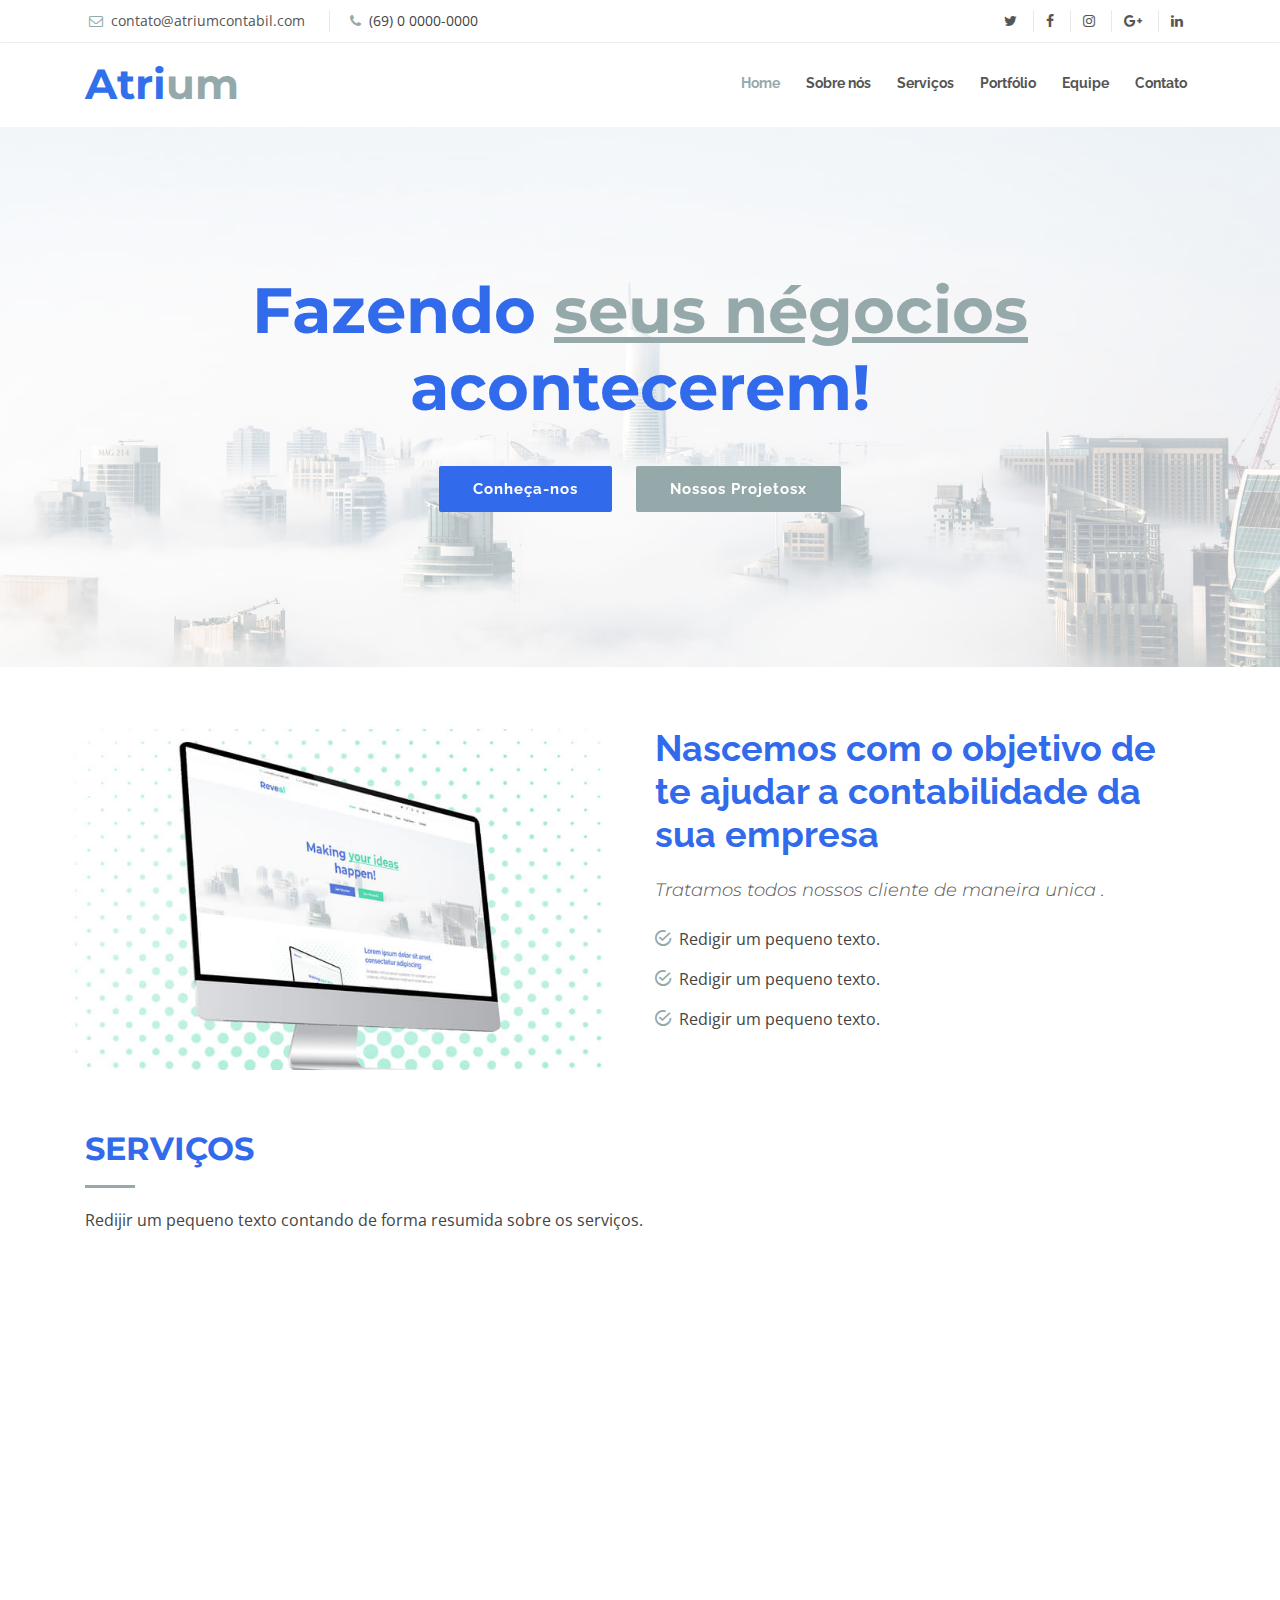
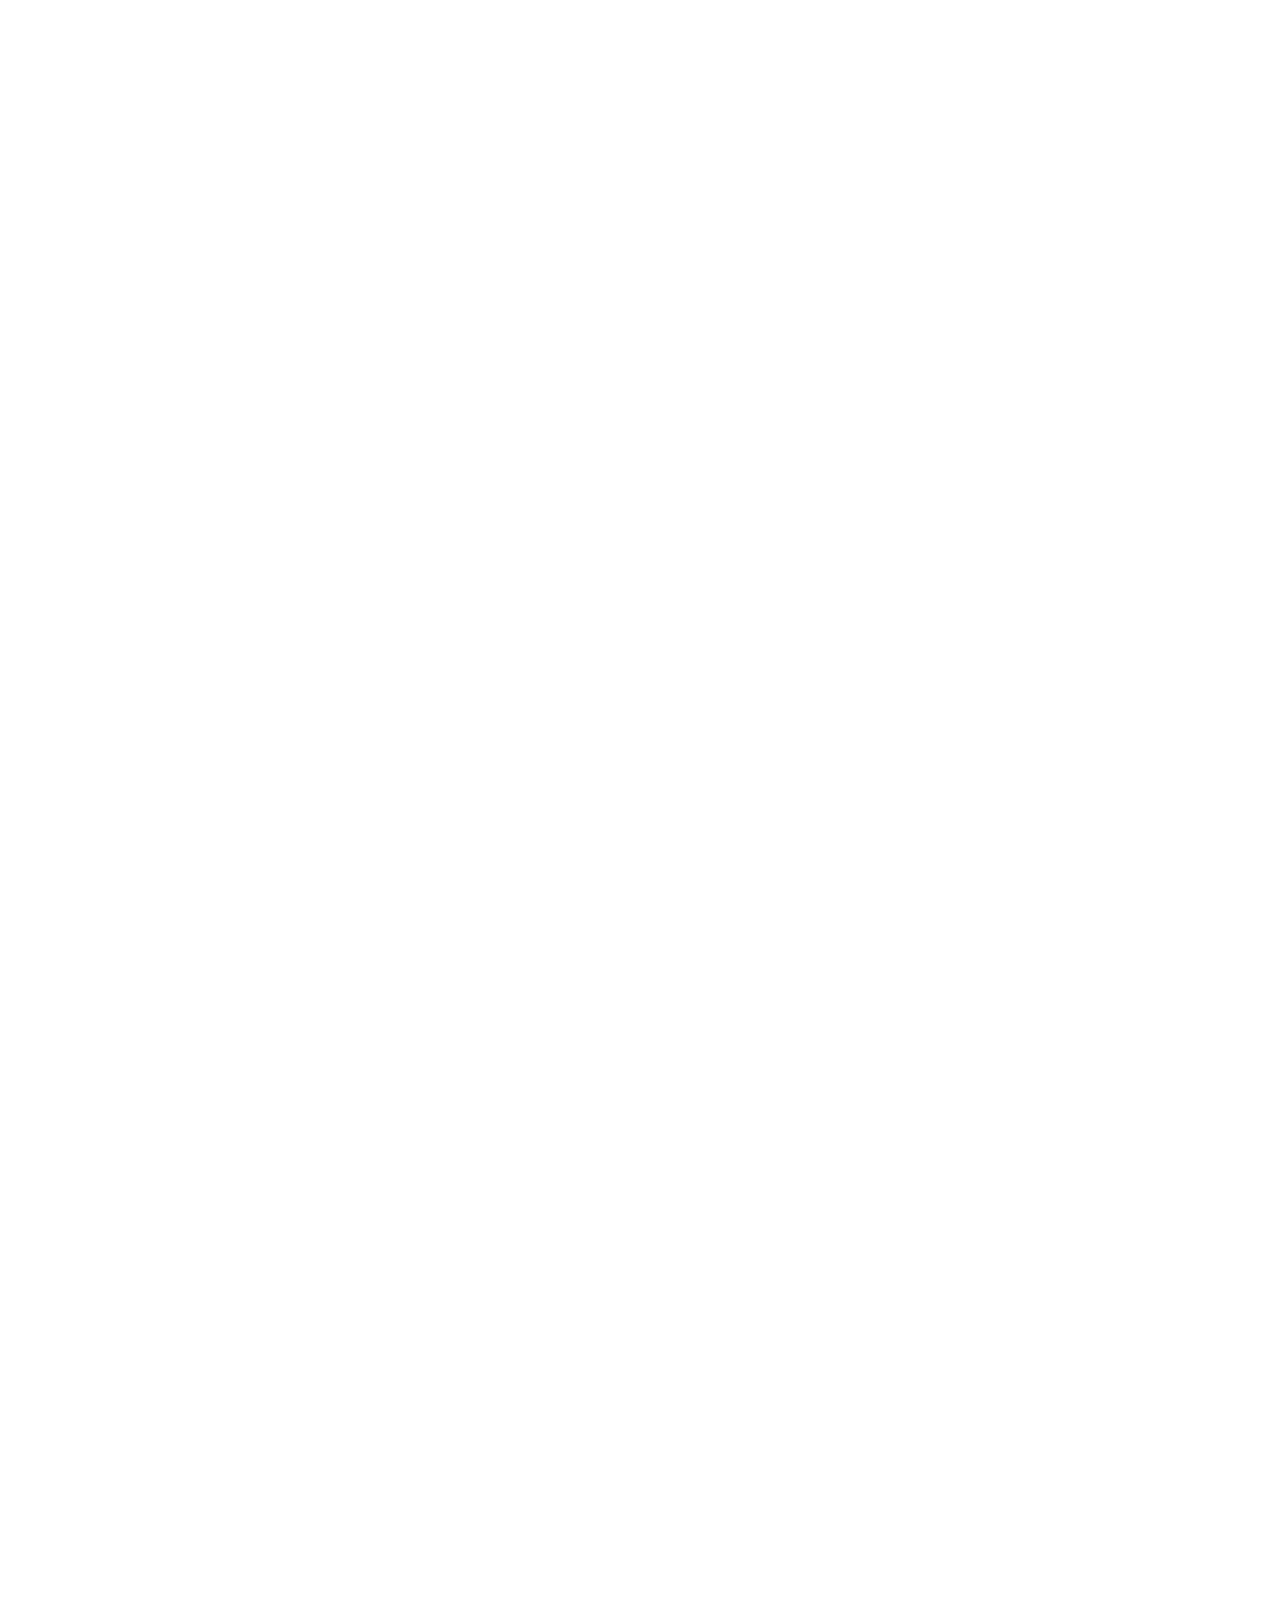
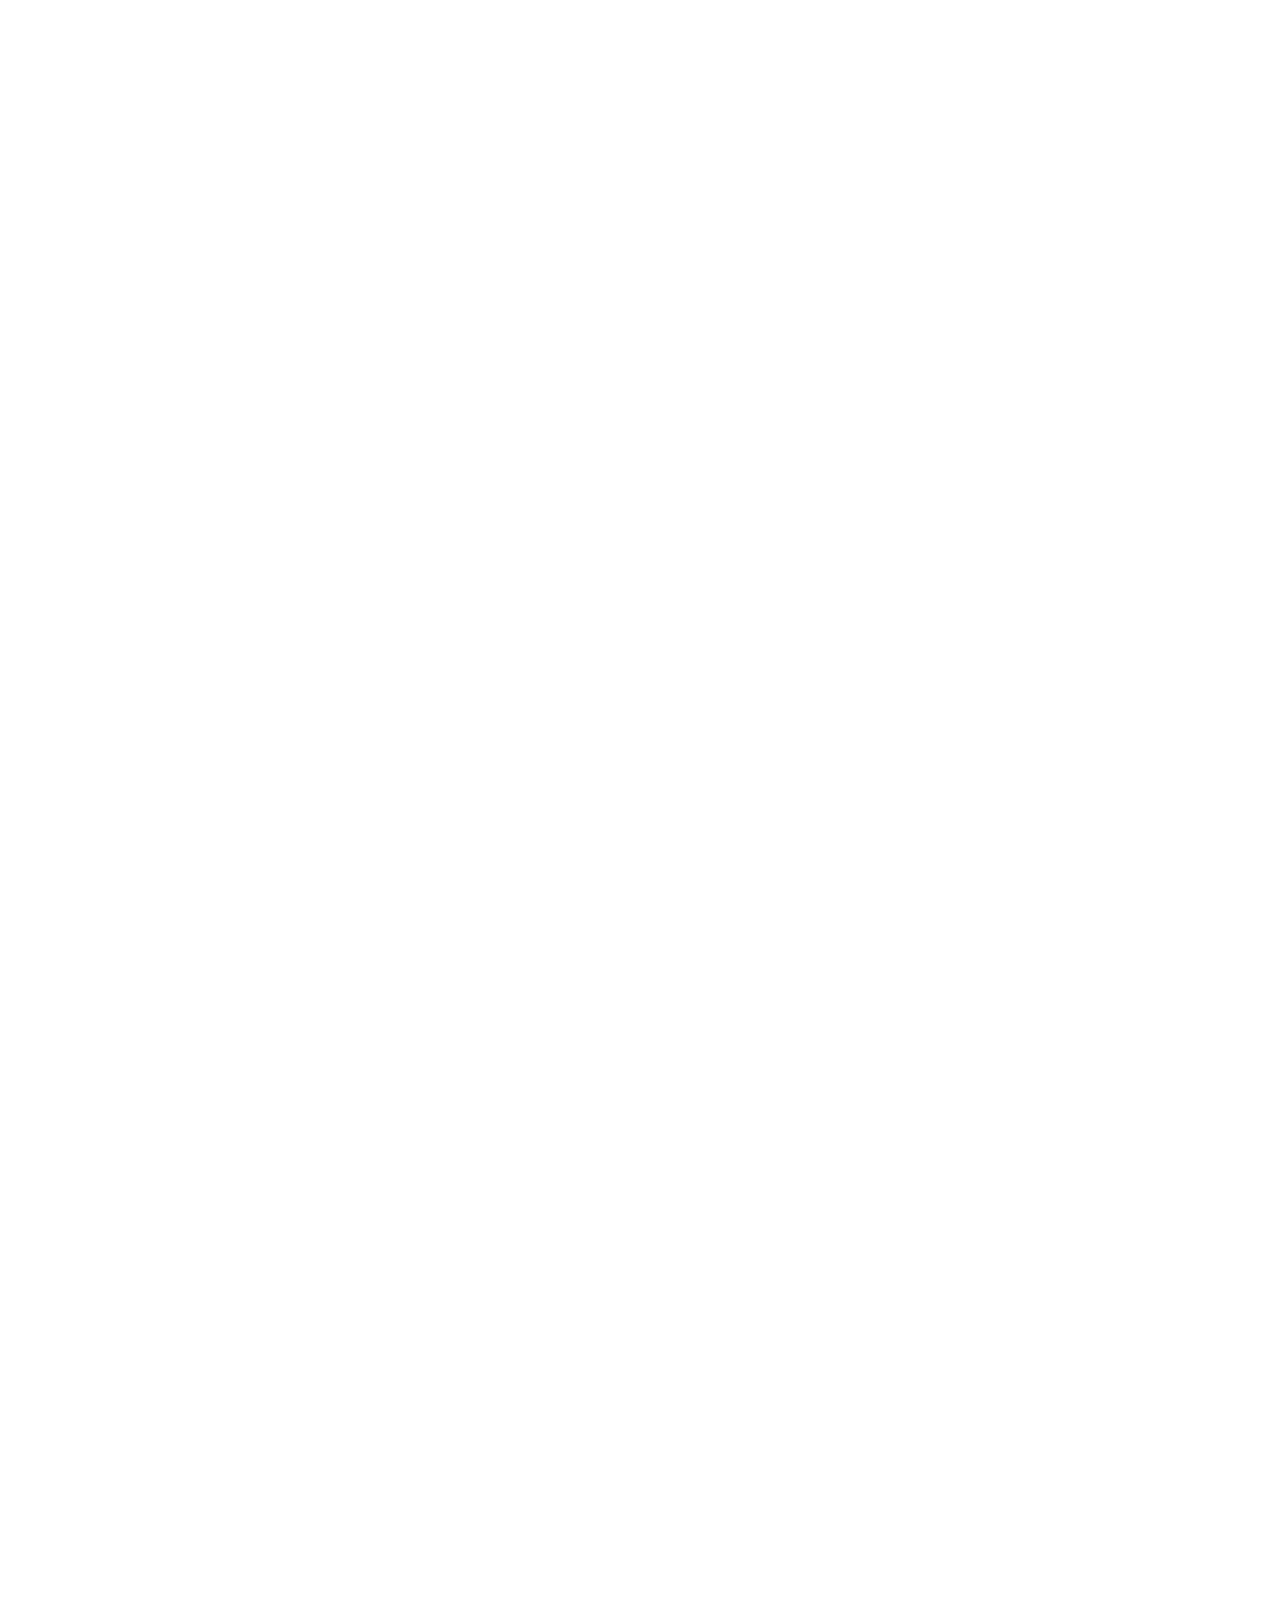
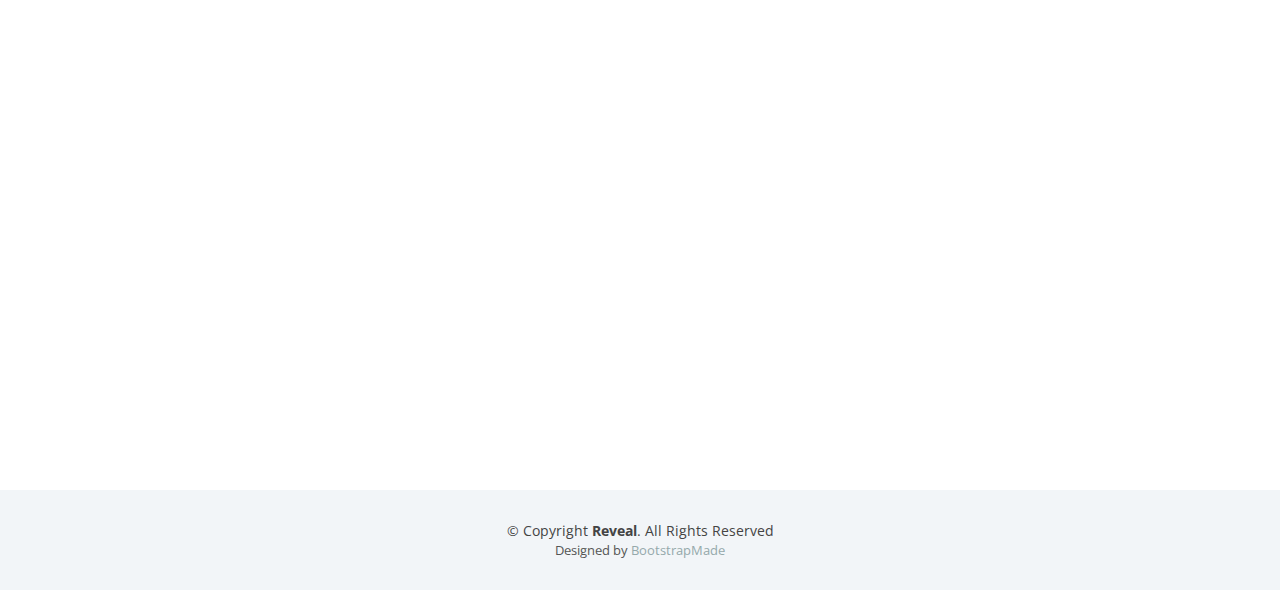
==== commit c3a3334f: "alterarndo tema" ====
--- a/index.html
+++ b/index.html
@@ -99,7 +99,7 @@
       <h2>Fazendo <span>seus négocios</span><br>acontecerem!</h2>
       <div>
         <a href="#about" class="btn-get-started scrollto">Conheça-nos</a>
-        <a href="#portfolio" class="btn-projects scrollto">Nossos Projetos</a>
+        <a href="#portfolio" class="btn-projects scrollto">Nossos Projetosx</a>
       </div>
     </div>
 
@@ -126,13 +126,13 @@
           </div>
 
           <div class="col-lg-6 content">
-            <h2>Lorem ipsum dolor sit amet, consectetur adipiscing</h2>
-            <h3>Excepteur sint occaecat cupidatat non proident, sunt in culpa qui officia deserunt mollit anim id est laborum.</h3>
+            <h2>Nascemos com o objetivo de te ajudar a contabilidade da sua empresa</h2>
+            <h3>Tratamos todos nossos cliente de maneira unica .</h3>
 
             <ul>
-              <li><i class="ion-android-checkmark-circle"></i> Ullamco laboris nisi ut aliquip ex ea commodo consequat.</li>
-              <li><i class="ion-android-checkmark-circle"></i> Duis aute irure dolor in reprehenderit in voluptate velit.</li>
-              <li><i class="ion-android-checkmark-circle"></i> Ullamco laboris nisi ut aliquip ex ea commodo consequat. Duis aute irure dolor in reprehenderit in voluptate trideta storacalaperda mastiro dolore eu fugiat nulla pariatur.</li>
+              <li><i class="ion-android-checkmark-circle"></i> Redigir um pequeno texto.</li>
+              <li><i class="ion-android-checkmark-circle"></i> Redigir um pequeno texto.</li>
+              <li><i class="ion-android-checkmark-circle"></i> Redigir um pequeno texto.</li>
             </ul>
 
           </div>
@@ -147,8 +147,8 @@
     <section id="services">
       <div class="container">
         <div class="section-header">
-          <h2>Services</h2>
-          <p>Sed tamen tempor magna labore dolore dolor sint tempor duis magna elit veniam aliqua esse amet veniam enim export quid quid veniam aliqua eram noster malis nulla duis fugiat culpa esse aute nulla ipsum velit export irure minim illum fore</p>
+          <h2>Serviços</h2>
+          <p>Redijir um pequeno texto contando de forma resumida sobre os serviços.</p>
         </div>
 
         <div class="row">
--- a/css/style.css
+++ b/css/style.css
@@ -23,7 +23,7 @@
 a:hover,
 a:active,
 a:focus {
-  color: #316AEB;
+  color: #95A9AB;
   outline: none;
   text-decoration: none;
 }
@@ -50,7 +50,7 @@
 .back-to-top {
   position: fixed;
   display: none;
-  background: #316AEB;
+  background: #95A9AB;
   color: #fff;
   padding: 6px 12px 9px 12px;
   font-size: 16px;
@@ -61,13 +61,13 @@
 }
 
 .back-to-top:focus {
-  background: #50d8af;
+  background: #95A9AB;
   color: #fff;
   outline: none;
 }
 
 .back-to-top:hover {
-  background: #0c2e8a;
+  background: #316AEB;
   color: #fff;
 }
 
@@ -88,11 +88,11 @@
 }
 
 #topbar .contact-info a:hover {
-  color: #316AEB;
+  color: #95A9AB;
 }
 
 #topbar .contact-info i {
-  color: #316AEB;
+  color: #95A9AB;
   padding: 4px;
 }
 
@@ -111,7 +111,7 @@
 }
 
 #topbar .social-links a:hover {
-  color: #316AEB;
+  color: #95A9AB;
 }
 
 #topbar .social-links a:first-child {
@@ -141,13 +141,13 @@
 }
 
 #header #logo h1 a {
-  color: #0c2e8a;
+  color: #316FEB;
   line-height: 1;
   display: inline-block;
 }
 
 #header #logo h1 a span {
-  color: #316AEB;
+  color: #95A9AB;
 }
 
 #header #logo img {
@@ -195,14 +195,14 @@
 }
 
 #intro .intro-content h2 {
-  color: #0c2e8a;
+  color: #316AEB;
   margin-bottom: 30px;
   font-size: 64px;
   font-weight: 700;
 }
 
 #intro .intro-content h2 span {
-  color: #316AEB;
+  color: #95A9AB;
   text-decoration: underline;
 }
 
@@ -221,23 +221,23 @@
 }
 
 #intro .intro-content .btn-get-started {
-  background: #0c2e8a;
-  border: 2px solid #0c2e8a;
+  background: #316AEB;
+  border: 2px solid #316AEB;
 }
 
 #intro .intro-content .btn-get-started:hover {
   background: none;
-  color: #0c2e8a;
+  color: #316AEB;
 }
 
 #intro .intro-content .btn-projects {
-  background: #316AEB;
-  border: 2px solid #316AEB;
+  background: #95A9AB;
+  border: 2px solid #95A9AB;
 }
 
 #intro .intro-content .btn-projects:hover {
   background: none;
-  color: #316AEB;
+  color: #95A9AB;
 }
 
 #intro #intro-carousel {
@@ -351,7 +351,7 @@
 
 .nav-menu li:hover > a,
 .nav-menu .menu-active > a {
-  color: #316AEB;
+  color: #95A9AB;
 }
 
 .nav-menu > li {
@@ -379,7 +379,7 @@
 }
 
 .nav-menu ul li:hover > a {
-  color: #316AEB;
+  color: #95A9AB;
 }
 
 .nav-menu ul ul {
@@ -462,11 +462,11 @@
 }
 
 #mobile-nav ul .menu-has-children i.fa-chevron-up {
-  color: #316AEB;
+  color: #95A9AB;
 }
 
 #mobile-nav ul .menu-item-active {
-  color: #316AEB;
+  color: #95A9AB;
 }
 
 #mobile-body-overly {
@@ -507,7 +507,7 @@
 
 .section-header h2 {
   font-size: 32px;
-  color: #0c2e8a;
+  color: #316AEB;
   text-transform: uppercase;
   font-weight: 700;
   position: relative;
@@ -520,7 +520,7 @@
   display: block;
   width: 50px;
   height: 3px;
-  background: #316AEB;
+  background: #95A9AB;
   bottom: 0;
   left: 0;
 }
@@ -547,7 +547,7 @@
 }
 
 #about .content h2 {
-  color: #0c2e8a;
+  color: #316AEB;
   font-weight: 700;
   font-size: 36px;
   font-family: "Raleway", sans-serif;
@@ -572,7 +572,7 @@
 #about .content i {
   font-size: 20px;
   padding-right: 4px;
-  color: #316AEB;
+  color: #95A9AB;
 }
 
 #about .content ul {
@@ -619,8 +619,8 @@
 }
 
 #services .box .icon i:before {
-  background: #0c2e8a;
-  background: linear-gradient(45deg, #50d8af 0%, #a3ebd5 100%);
+  background: #316AEB;
+  background: linear-gradient(45deg, #316AEB 0%, #316AEB 100%);
   background-clip: border-box;
   -webkit-background-clip: text;
   -webkit-text-fill-color: transparent;
@@ -678,7 +678,7 @@
 }
 
 #clients .owl-dot.active {
-  background-color: #50d8af;
+  background-color: #95A9AB;
 }
 
 /* Our Portfolio Section
@@ -812,7 +812,7 @@
 }
 
 #testimonials .owl-dot.active {
-  background-color: #50d8af;
+  background-color: #95A9AB;
 }
 
 /* Call To Action Section
@@ -849,8 +849,8 @@
 }
 
 #call-to-action .cta-btn:hover {
-  background: #50d8af;
-  border: 3px solid #50d8af;
+  background: #95A9AB;
+  border: 3px solid #95A9AB;
 }
 
 /* Our Team Section
@@ -876,7 +876,7 @@
 }
 
 #team .member .details {
-  background: #316AEB;
+  background: #95A9AB;
   color: #fff;
   padding: 15px;
   border-radius: 0 0 3px 3px;
@@ -923,13 +923,13 @@
   font-size: 48px;
   display: inline-block;
   margin-bottom: 10px;
-  color: #316AEB;
+  color: #95A9AB;
 }
 
 #contact .contact-info address,
 #contact .contact-info p {
   margin-bottom: 0;
-  color: #000;
+  color: #316AEB;
 }
 
 #contact .contact-info h3 {
@@ -941,11 +941,11 @@
 }
 
 #contact .contact-info a {
-  color: #000;
+  color: #316AEB;
 }
 
 #contact .contact-info a:hover {
-  color: #316AEB;
+  color: #95A9AB;
 }
 
 #contact .contact-address,
@@ -960,8 +960,8 @@
 }
 
 #contact .form #sendmessage {
-  color: #316AEB;
-  border: 1px solid #316AEB;
+  color: #95A9AB;
+  border: 1px solid #95A9AB;
   display: none;
   text-align: center;
   padding: 15px;
@@ -1002,7 +1002,7 @@
 }
 
 #contact .form button[type="submit"] {
-  background: #316AEB;
+  background: #95A9AB;
   border: 0;
   border-radius: 3px;
   padding: 10px 30px;
@@ -1037,7 +1037,7 @@
 }
 
 #footer .credits a {
-  color: #0c2e8a;
+  color: #95A9AB;
 }
 
 @media (min-width: 768px) {
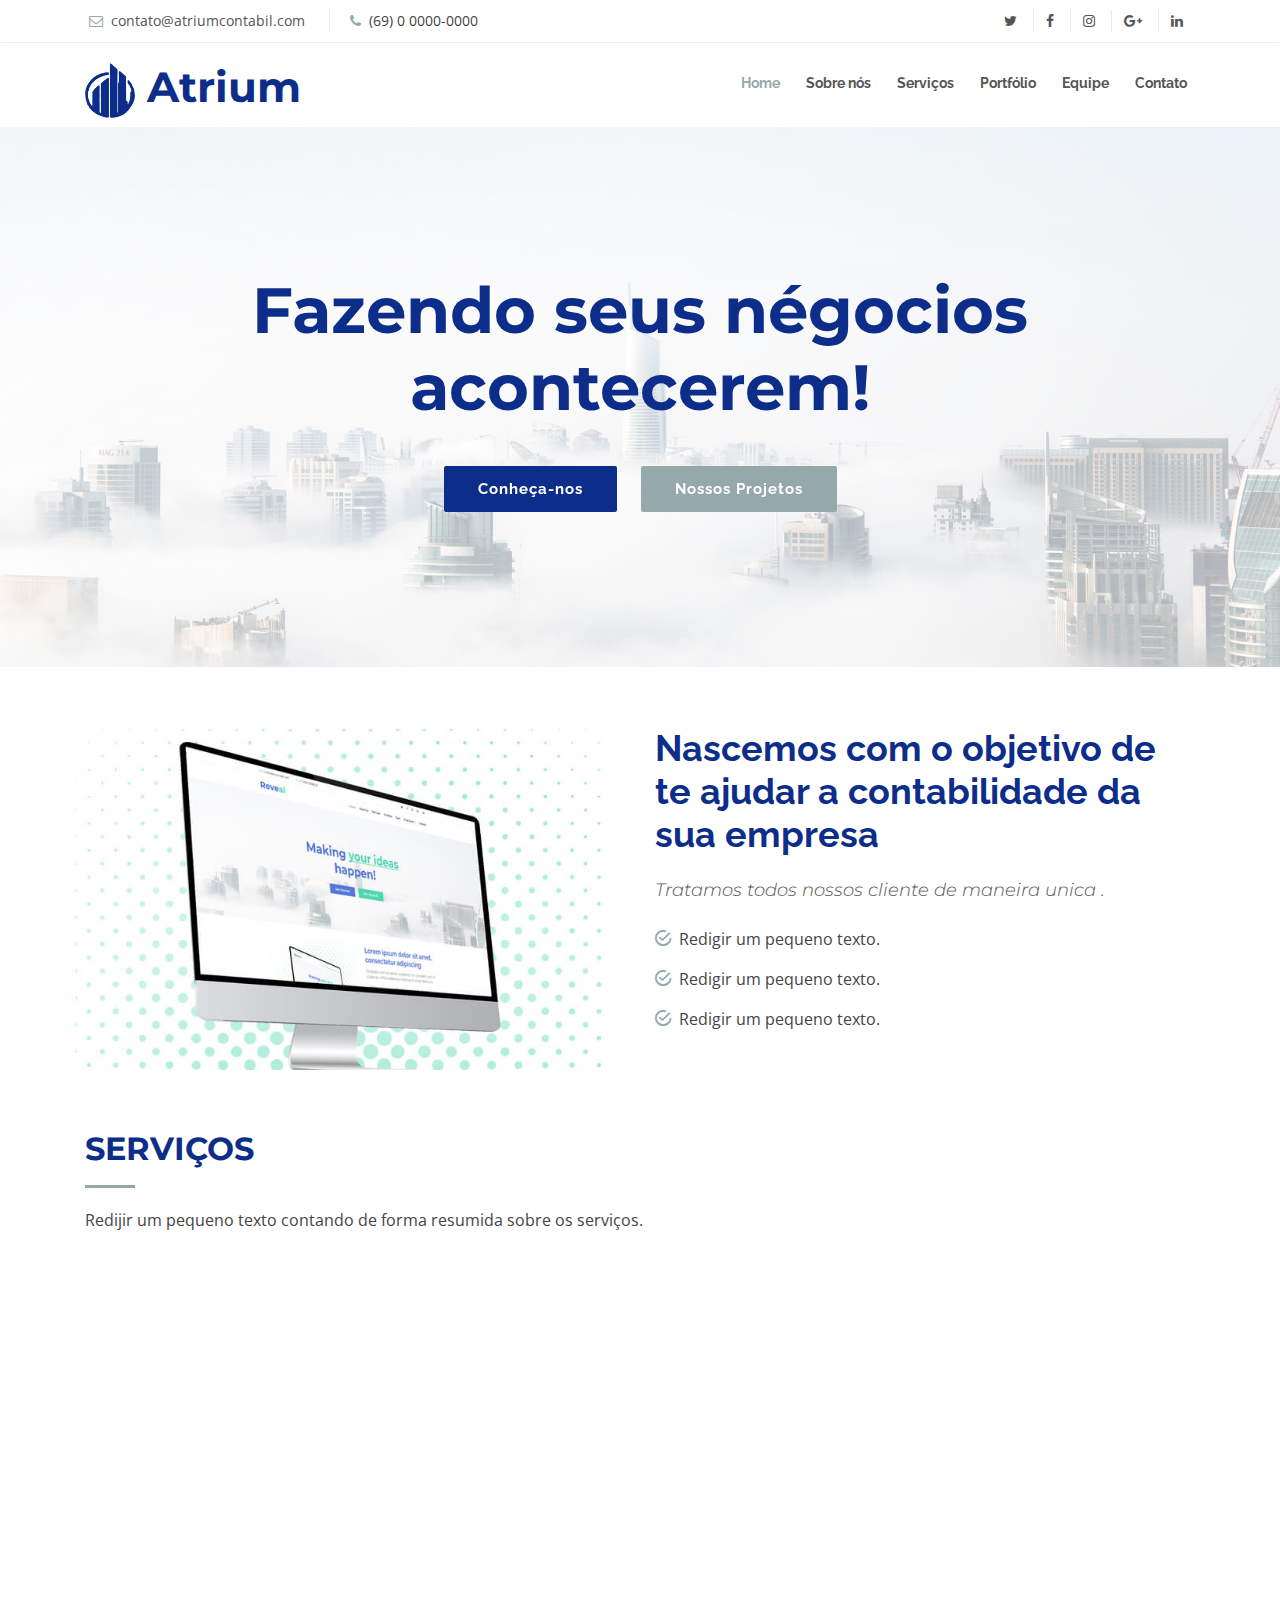
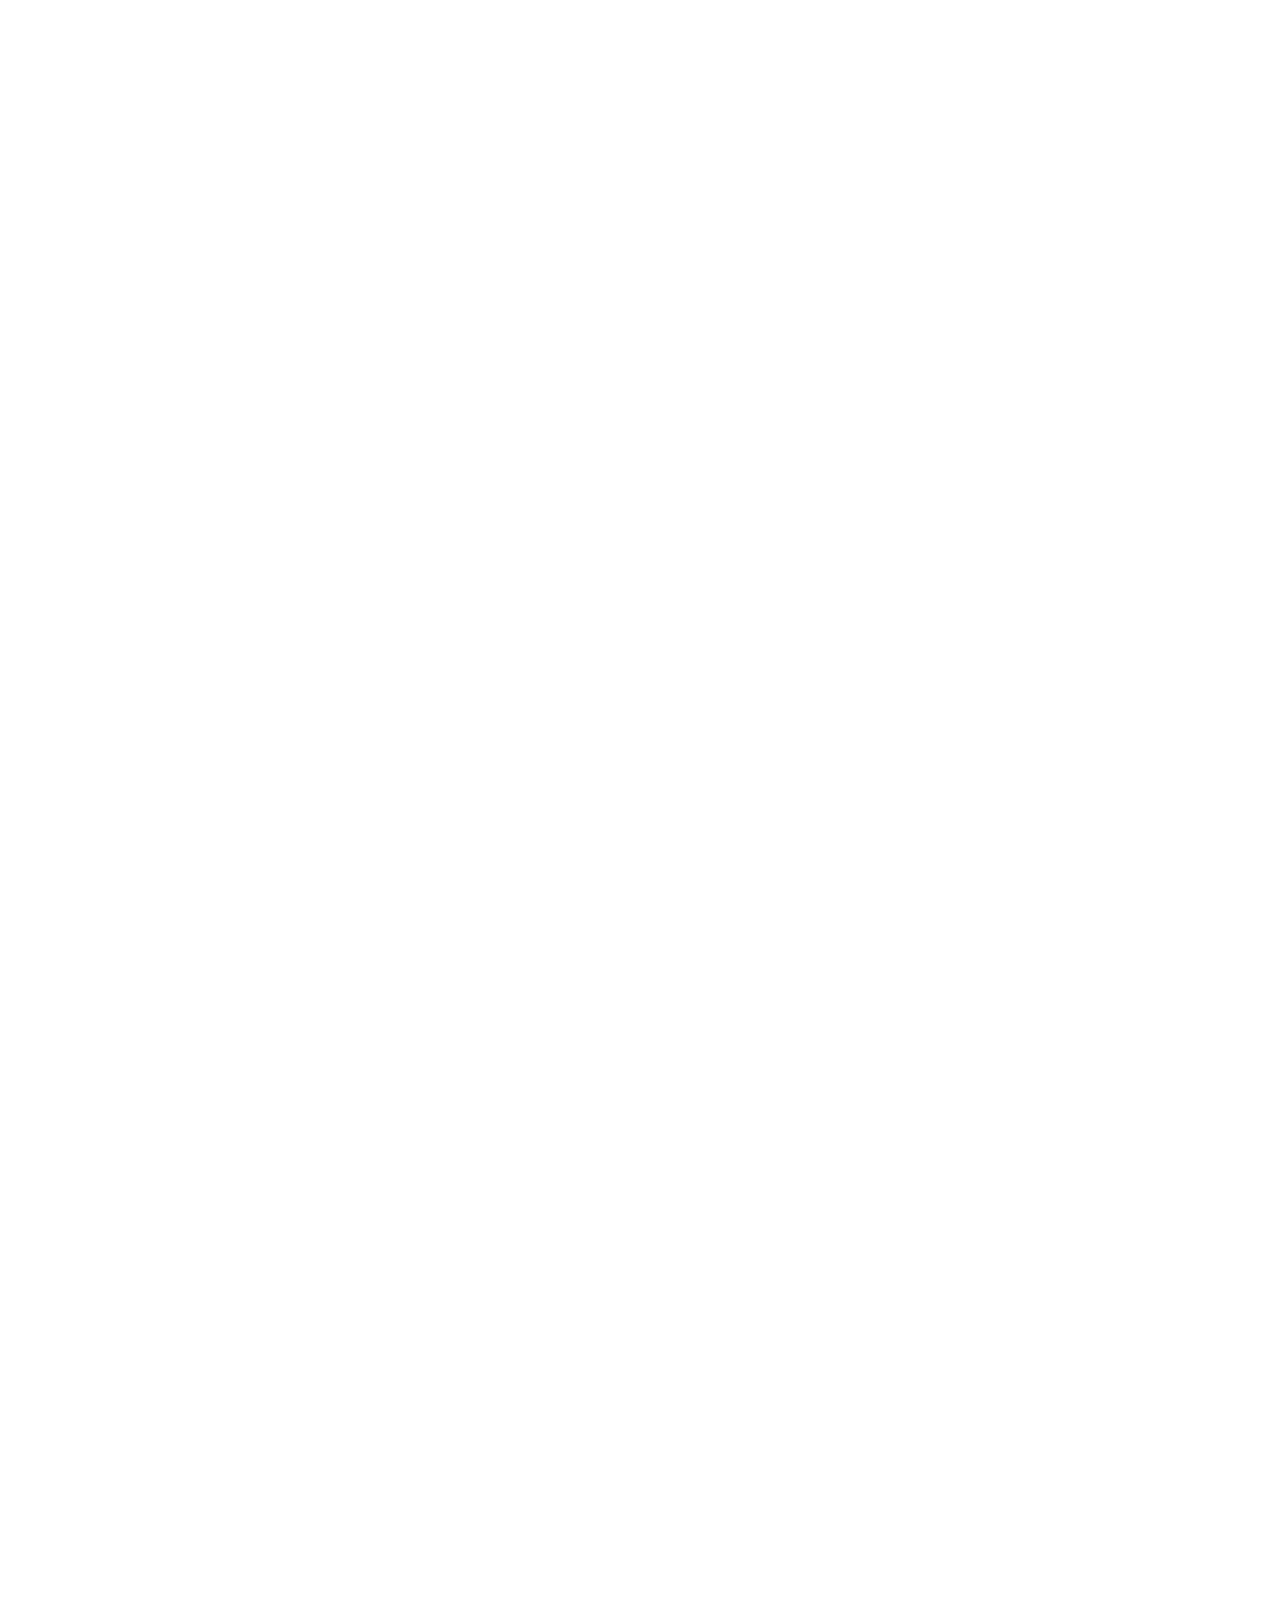
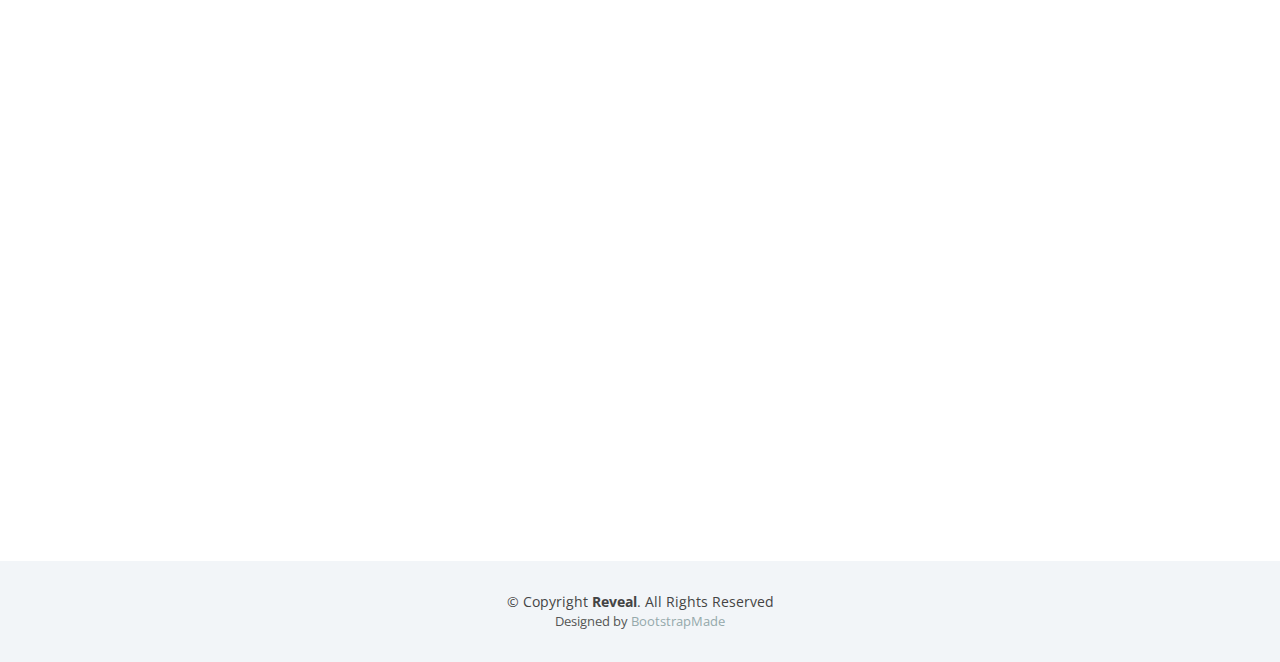
==== commit c3fe3727: "alterando estrutura" ====
--- a/index.html
+++ b/index.html
@@ -8,8 +8,8 @@
   <meta content="" name="description">
 
   <!-- Favicons -->
-  <link href="img/favicon.png" rel="icon">
-  <link href="img/apple-touch-icon.png" rel="apple-touch-icon">
+  <link href="img/logo.png" rel="icon">
+  <link href="img/logo.png">
 
   <!-- Google Fonts -->
   <link href="https://fonts.googleapis.com/css?family=Open+Sans:300,300i,400,400i,700,700i|Raleway:300,400,500,700,800|Montserrat:300,400,700" rel="stylesheet">
@@ -63,8 +63,8 @@
   <header id="header">
     <div class="container">
 
-      <div id="logo" class="pull-left">
-        <h1><a href="#body" class="scrollto">Atri<span>um</span></a></h1>
+      <div id="logo" class="pull-left"> 
+        <h1><img src="img/logo.png" style="width: 50px; height: 55px;"> <a href="#body" class="scrollto">Atrium</a></h1>
         <!-- Uncomment below if you prefer to use an image logo -->
         <!-- <a href="#body"><img src="img/logo.png" alt="" title="" /></a>-->
       </div>
@@ -96,10 +96,10 @@
   <section id="intro">
 
     <div class="intro-content">
-      <h2>Fazendo <span>seus négocios</span><br>acontecerem!</h2>
+      <h2>Fazendo seus négocios<br>acontecerem!</h2>
       <div>
         <a href="#about" class="btn-get-started scrollto">Conheça-nos</a>
-        <a href="#portfolio" class="btn-projects scrollto">Nossos Projetosx</a>
+        <a href="#portfolio" class="btn-projects scrollto">Nossos Projetos</a>
       </div>
     </div>
 
@@ -155,33 +155,35 @@
 
           <div class="col-lg-6">
             <div class="box wow fadeInLeft">
-              <div class="icon"><i class="fa fa-bar-chart"></i></div>
-              <h4 class="title"><a href="">Lorem Ipsum</a></h4>
-              <p class="description">Voluptatum deleniti atque corrupti quos dolores et quas molestias excepturi sint occaecati cupiditate non provident etiro rabeta lingo.</p>
+              <div class="icon"><i class="fa fa-file-text"></i></div>
+              <h4 class="title"><a href="">Abertura de Empresas</a></h4>
+              <p class="description">Formalizar o negócio é um dos primeiros passos do empreendedorismo, o que requer auxílio especializado 
+                para o empreendedor passar pelas etapas de abertura com sucesso.</p>
             </div>
           </div>
 
           <div class="col-lg-6">
             <div class="box wow fadeInRight">
               <div class="icon"><i class="fa fa-picture-o"></i></div>
-              <h4 class="title"><a href="">Dolor Sitema</a></h4>
-              <p class="description">Minim veniam, quis nostrud exercitation ullamco laboris nisi ut aliquip ex ea commodo consequat tarad limino ata nodera clas.</p>
+              <h4 class="title"><a href="">Escrituração contábil</a></h4>
+              <p class="description">Esta obrigação da empresa não significa apenas registrar as movimentações financeiras e provisões
+                 e emitir os livros e documentos contábeis.</p>
             </div>
           </div>
 
           <div class="col-lg-6">
             <div class="box wow fadeInLeft" data-wow-delay="0.2s">
               <div class="icon"><i class="fa fa-shopping-bag"></i></div>
-              <h4 class="title"><a href="">Sed ut perspiciatis</a></h4>
-              <p class="description">Duis aute irure dolor in reprehenderit in voluptate velit esse cillum dolore eu fugiat nulla pariatur trinige zareta lobur trade.</p>
+              <h4 class="title"><a href="">Processamento da folha de pagamentos</a></h4>
+              <p class="description">No processamento da folha de pagamentos também estão inclusos os procedimentos para efetivação do 13° salário e dos pagamentos de férias.</p>
             </div>
           </div>
 
           <div class="col-lg-6">
             <div class="box wow fadeInRight" data-wow-delay="0.2s">
               <div class="icon"><i class="fa fa-map"></i></div>
-              <h4 class="title"><a href="">Magni Dolores</a></h4>
-              <p class="description">Excepteur sint occaecat cupidatat non proident, sunt in culpa qui officia deserunt mollit anim id est laborum rideta zanox satirente madera</p>
+              <h4 class="title"><a href="">Entrega de obrigações acessórias</a></h4>
+              <p class="description">É o serviço que garante que as obrigações acessórias, como declarações, serão entregues aos órgãos públicos que as exigem</p>
             </div>
           </div>
 
@@ -193,7 +195,8 @@
     <!--==========================
       Clients Section
     ============================-->
-    <section id="clients" class="wow fadeInUp">
+
+    <!-- <section id="clients" class="wow fadeInUp">
       <div class="container">
         <div class="section-header">
           <h2>Clients</h2>
@@ -212,7 +215,9 @@
         </div>
 
       </div>
-    </section><!-- #clients -->
+    </section>
+     -->
+    <!-- #clients -->
 
     <!--==========================
       Our Portfolio Section
@@ -220,8 +225,8 @@
     <section id="portfolio" class="wow fadeInUp">
       <div class="container">
         <div class="section-header">
-          <h2>Our Portfolio</h2>
-          <p>Sed tamen tempor magna labore dolore dolor sint tempor duis magna elit veniam aliqua esse amet veniam enim export quid quid veniam aliqua eram noster malis nulla duis fugiat culpa esse aute nulla ipsum velit export irure minim illum fore</p>
+          <h2>Nosso Trabalho</h2>
+          <p>Trabalhamos em parceria com empresas que nos fazem crescer como profissionais </p>
         </div>
       </div>
 
@@ -233,7 +238,7 @@
               <a href="img/portfolio/1.jpg" class="portfolio-popup">
                 <img src="img/portfolio/1.jpg" alt="">
                 <div class="portfolio-overlay">
-                  <div class="portfolio-info"><h2 class="wow fadeInUp">Portfolio Item 1</h2></div>
+                  <div class="portfolio-info"><h2 class="wow fadeInUp" style="color:#0c2e8a">Atrium</h2></div>
                 </div>
               </a>
             </div>
@@ -244,7 +249,7 @@
               <a href="img/portfolio/2.jpg" class="portfolio-popup">
                 <img src="img/portfolio/2.jpg" alt="">
                 <div class="portfolio-overlay">
-                  <div class="portfolio-info"><h2 class="wow fadeInUp">Portfolio Item 2</h2></div>
+                  <div class="portfolio-info"><h2 class="wow fadeInUp">Atrium Contabil</h2></div>
                 </div>
               </a>
             </div>
@@ -255,7 +260,7 @@
               <a href="img/portfolio/3.jpg" class="portfolio-popup">
                 <img src="img/portfolio/3.jpg" alt="">
                 <div class="portfolio-overlay">
-                  <div class="portfolio-info"><h2 class="wow fadeInUp">Portfolio Item 3</h2></div>
+                  <div class="portfolio-info"><h2 class="wow fadeInUp">Atrium Contabil</h2></div>
                 </div>
               </a>
             </div>
@@ -266,7 +271,7 @@
               <a href="img/portfolio/4.jpg" class="portfolio-popup">
                 <img src="img/portfolio/4.jpg" alt="">
                 <div class="portfolio-overlay">
-                  <div class="portfolio-info"><h2 class="wow fadeInUp">Portfolio Item 4</h2></div>
+                  <div class="portfolio-info"><h2 class="wow fadeInUp">Atrium Contabil</h2></div>
                 </div>
               </a>
             </div>
@@ -277,7 +282,7 @@
               <a href="img/portfolio/5.jpg" class="portfolio-popup">
                 <img src="img/portfolio/5.jpg" alt="">
                 <div class="portfolio-overlay">
-                  <div class="portfolio-info"><h2 class="wow fadeInUp">Portfolio Item 5</h2></div>
+                  <div class="portfolio-info"><h2 class="wow fadeInUp">Link Pro</h2></div>
                 </div>
               </a>
             </div>
@@ -288,7 +293,7 @@
               <a href="img/portfolio/6.jpg" class="portfolio-popup">
                 <img src="img/portfolio/6.jpg" alt="">
                 <div class="portfolio-overlay">
-                  <div class="portfolio-info"><h2 class="wow fadeInUp">Portfolio Item 6</h2></div>
+                  <div class="portfolio-info"><h2 class="wow fadeInUp">Link Pro</h2></div>
                 </div>
               </a>
             </div>
@@ -299,7 +304,7 @@
               <a href="img/portfolio/7.jpg" class="portfolio-popup">
                 <img src="img/portfolio/7.jpg" alt="">
                 <div class="portfolio-overlay">
-                  <div class="portfolio-info"><h2 class="wow fadeInUp">Portfolio Item 7</h2></div>
+                  <div class="portfolio-info"><h2 class="wow fadeInUp">Link Pro</h2></div>
                 </div>
               </a>
             </div>
@@ -310,7 +315,7 @@
               <a href="img/portfolio/8.jpg" class="portfolio-popup">
                 <img src="img/portfolio/8.jpg" alt="">
                 <div class="portfolio-overlay">
-                  <div class="portfolio-info"><h2 class="wow fadeInUp">Portfolio Item 8</h2></div>
+                  <div class="portfolio-info"><h2 class="wow fadeInUp">Link Pro </h2></div>
                 </div>
               </a>
             </div>
@@ -324,7 +329,8 @@
     <!--==========================
       Testimonials Section
     ============================-->
-    <section id="testimonials" class="wow fadeInUp">
+
+    <!-- <section id="testimonials" class="wow fadeInUp">
       <div class="container">
         <div class="section-header">
           <h2>Testimonials</h2>
@@ -390,12 +396,16 @@
         </div>
 
       </div>
-    </section><!-- #testimonials -->
+    </section> -->
+    
+    
+    <!-- #testimonials -->
 
     <!--==========================
       Call To Action Section
     ============================-->
-    <section id="call-to-action" class="wow fadeInUp">
+
+    <!-- <section id="call-to-action" class="wow fadeInUp">
       <div class="container">
         <div class="row">
           <div class="col-lg-9 text-center text-lg-left">
@@ -408,11 +418,15 @@
         </div>
 
       </div>
-    </section><!-- #call-to-action -->
+    </section>
+     -->
+    <!-- #call-to-action -->
 
     <!--==========================
       Our Team Section
     ============================-->
+
+<!-- 
     <section id="team" class="wow fadeInUp">
       <div class="container">
         <div class="section-header">
@@ -485,7 +499,10 @@
         </div>
 
       </div>
-    </section><!-- #team -->
+    </section> -->
+    
+    
+    <!-- #team -->
 
     <!--==========================
       Contact Section
--- a/css/style.css
+++ b/css/style.css
@@ -16,7 +16,7 @@
 }
 
 a {
-  color: #316AEB;
+  color: #0C2E8A;
   transition: 0.5s;
 }
 
@@ -67,7 +67,7 @@
 }
 
 .back-to-top:hover {
-  background: #316AEB;
+  background: #0C2E8A;
   color: #fff;
 }
 
@@ -141,7 +141,7 @@
 }
 
 #header #logo h1 a {
-  color: #316FEB;
+  color: #0C2E8A;
   line-height: 1;
   display: inline-block;
 }
@@ -195,7 +195,7 @@
 }
 
 #intro .intro-content h2 {
-  color: #316AEB;
+  color: #0C2E8A;
   margin-bottom: 30px;
   font-size: 64px;
   font-weight: 700;
@@ -221,13 +221,13 @@
 }
 
 #intro .intro-content .btn-get-started {
-  background: #316AEB;
-  border: 2px solid #316AEB;
+  background: #0C2E8A;
+  border: 2px solid #0C2E8A;
 }
 
 #intro .intro-content .btn-get-started:hover {
   background: none;
-  color: #316AEB;
+  color: #0C2E8A;
 }
 
 #intro .intro-content .btn-projects {
@@ -507,7 +507,7 @@
 
 .section-header h2 {
   font-size: 32px;
-  color: #316AEB;
+  color: #0C2E8A;
   text-transform: uppercase;
   font-weight: 700;
   position: relative;
@@ -547,7 +547,7 @@
 }
 
 #about .content h2 {
-  color: #316AEB;
+  color: #0C2E8A;
   font-weight: 700;
   font-size: 36px;
   font-family: "Raleway", sans-serif;
@@ -619,8 +619,8 @@
 }
 
 #services .box .icon i:before {
-  background: #316AEB;
-  background: linear-gradient(45deg, #316AEB 0%, #316AEB 100%);
+  background: #0C2E8A;
+  background: linear-gradient(45deg, #0C2E8A 0%, #0C2E8A 100%);
   background-clip: border-box;
   -webkit-background-clip: text;
   -webkit-text-fill-color: transparent;
@@ -929,7 +929,7 @@
 #contact .contact-info address,
 #contact .contact-info p {
   margin-bottom: 0;
-  color: #316AEB;
+  color: #0C2E8A;
 }
 
 #contact .contact-info h3 {
@@ -941,7 +941,7 @@
 }
 
 #contact .contact-info a {
-  color: #316AEB;
+  color: #0C2E8A;
 }
 
 #contact .contact-info a:hover {
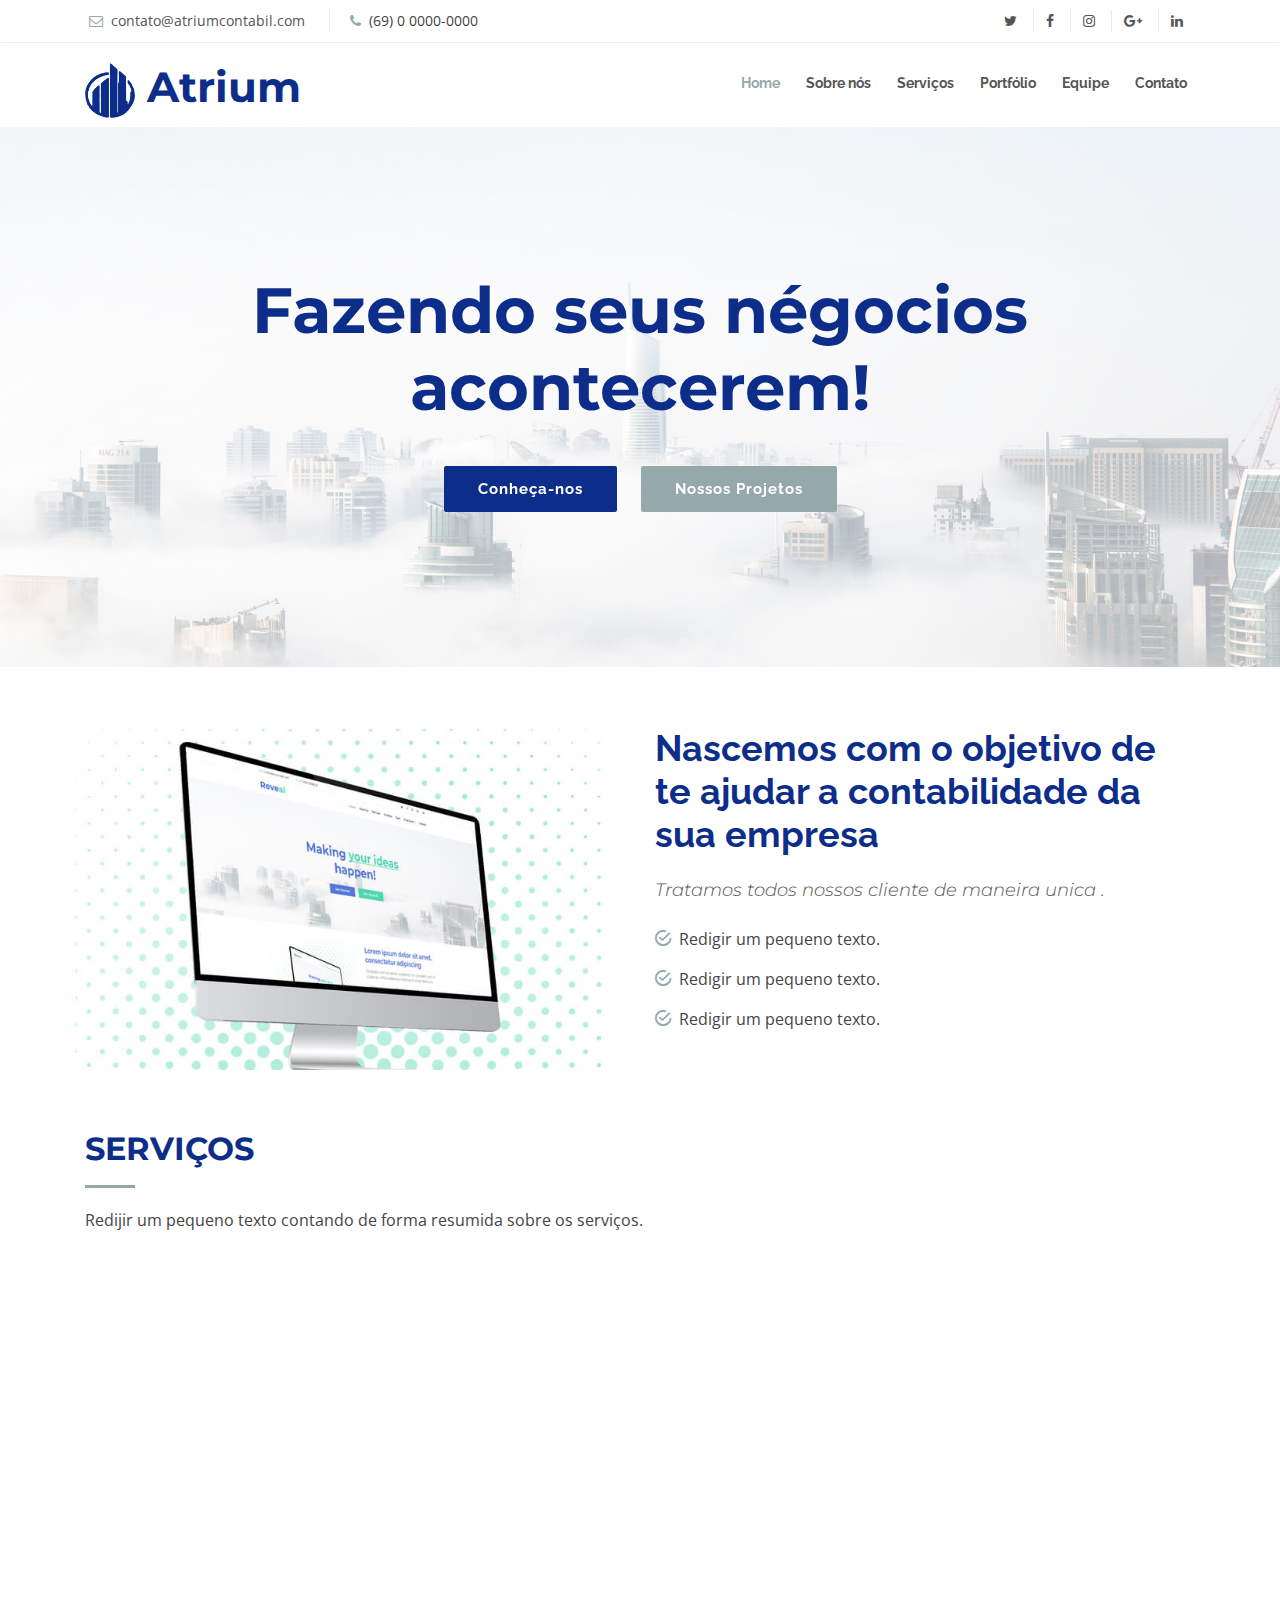
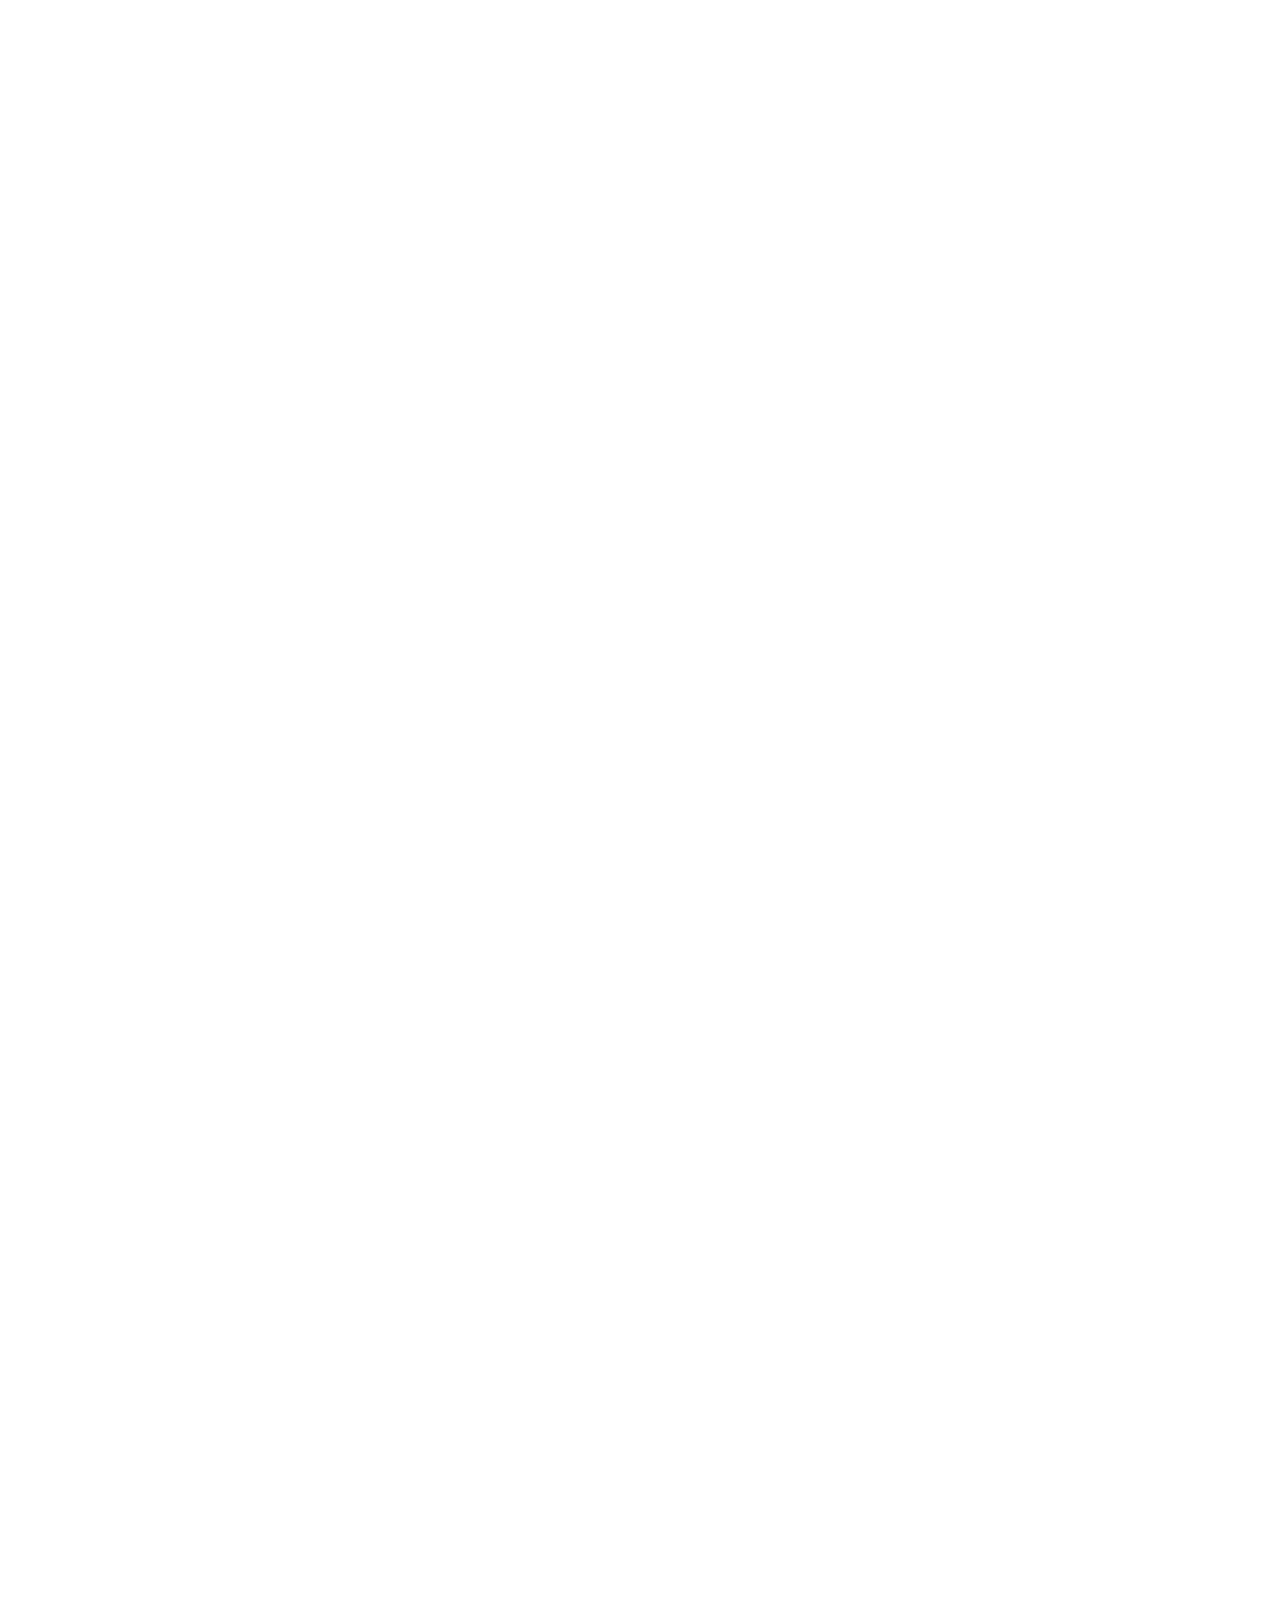
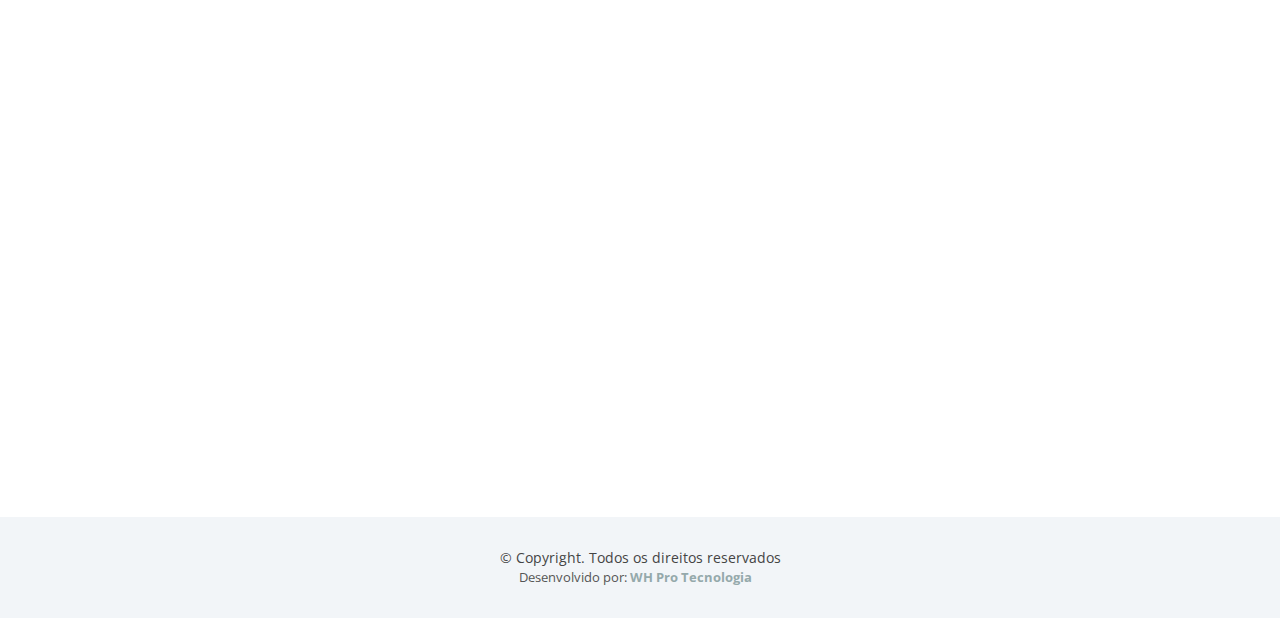
==== commit b5a78946: "estruturação ok" ====
--- a/index.html
+++ b/index.html
@@ -164,7 +164,7 @@
 
           <div class="col-lg-6">
             <div class="box wow fadeInRight">
-              <div class="icon"><i class="fa fa-picture-o"></i></div>
+              <div class="icon"><i class="fa fa-check-square"></i></div>
               <h4 class="title"><a href="">Escrituração contábil</a></h4>
               <p class="description">Esta obrigação da empresa não significa apenas registrar as movimentações financeiras e provisões
                  e emitir os livros e documentos contábeis.</p>
@@ -173,7 +173,7 @@
 
           <div class="col-lg-6">
             <div class="box wow fadeInLeft" data-wow-delay="0.2s">
-              <div class="icon"><i class="fa fa-shopping-bag"></i></div>
+              <div class="icon"><i class="fa fa-files-o"></i></div>
               <h4 class="title"><a href="">Processamento da folha de pagamentos</a></h4>
               <p class="description">No processamento da folha de pagamentos também estão inclusos os procedimentos para efetivação do 13° salário e dos pagamentos de férias.</p>
             </div>
@@ -181,7 +181,7 @@
 
           <div class="col-lg-6">
             <div class="box wow fadeInRight" data-wow-delay="0.2s">
-              <div class="icon"><i class="fa fa-map"></i></div>
+              <div class="icon"><i class="fa fa-book"></i></div>
               <h4 class="title"><a href="">Entrega de obrigações acessórias</a></h4>
               <p class="description">É o serviço que garante que as obrigações acessórias, como declarações, serão entregues aos órgãos públicos que as exigem</p>
             </div>
@@ -510,8 +510,8 @@
     <section id="contact" class="wow fadeInUp">
       <div class="container">
         <div class="section-header">
-          <h2>Contact Us</h2>
-          <p>Sed tamen tempor magna labore dolore dolor sint tempor duis magna elit veniam aliqua esse amet veniam enim export quid quid veniam aliqua eram noster malis nulla duis fugiat culpa esse aute nulla ipsum velit export irure minim illum fore</p>
+          <h2>Nosso Contato</h2>
+          <p></p>
         </div>
 
         <div class="row contact-info">
@@ -519,16 +519,16 @@
           <div class="col-md-4">
             <div class="contact-address">
               <i class="ion-ios-location-outline"></i>
-              <h3>Address</h3>
-              <address>A108 Adam Street, NY 535022, USA</address>
+              <h3>Endereço</h3>
+              <address>Av. X Y, N° 258, Ji-Paraná/RO</address>
             </div>
           </div>
 
           <div class="col-md-4">
             <div class="contact-phone">
               <i class="ion-ios-telephone-outline"></i>
-              <h3>Phone Number</h3>
-              <p><a href="tel:+155895548855">+1 5589 55488 55</a></p>
+              <h3>Número Telefone</h3>
+              <p><a href="tel:+5569">(69) 0 0000-0000</a></p>
             </div>
           </div>
 
@@ -536,7 +536,7 @@
             <div class="contact-email">
               <i class="ion-ios-email-outline"></i>
               <h3>Email</h3>
-              <p><a href="mailto:info@example.com">info@example.com</a></p>
+              <p><a href="mailto:info@example.com">contato@atrium.com</a></p>
             </div>
           </div>
 
@@ -544,7 +544,7 @@
       </div>
 
       <div class="container mb-4">
-        <iframe src="https://www.google.com/maps/embed?pb=!1m18!1m12!1m3!1d22864.11283411948!2d-73.96468908098944!3d40.630720240038435!2m3!1f0!2f0!3f0!3m2!1i1024!2i768!4f13.1!3m3!1m2!1s0x89c24fa5d33f083b%3A0xc80b8f06e177fe62!2sNew+York%2C+NY%2C+USA!5e0!3m2!1sen!2sbg!4v1540447494452" width="100%" height="380" frameborder="0" style="border:0" allowfullscreen></iframe>
+          <div style="width: 100%"><iframe width="100%" height="380" src="https://maps.google.com/maps?width=100%&amp;height=380&amp;hl=en&amp;q=76908704+(My%20Business%20Name)&amp;ie=UTF8&amp;t=&amp;z=15&amp;iwloc=A&amp;output=embed" frameborder="0" scrolling="no" marginheight="0" marginwidth="0"><a href="https://www.maps.ie/coordinates.html">find my location</a></iframe></div><br />
       </div>
 
       <div class="container">
@@ -554,23 +554,23 @@
           <form action="" method="post" role="form" class="contactForm">
             <div class="form-row">
               <div class="form-group col-md-6">
-                <input type="text" name="name" class="form-control" id="name" placeholder="Your Name" data-rule="minlen:4" data-msg="Please enter at least 4 chars" />
+                <input type="text" name="name" class="form-control" id="name" placeholder="Seu Nome" data-rule="minlen:4" data-msg="Please enter at least 4 chars" />
                 <div class="validation"></div>
               </div>
               <div class="form-group col-md-6">
-                <input type="email" class="form-control" name="email" id="email" placeholder="Your Email" data-rule="email" data-msg="Please enter a valid email" />
+                <input type="email" class="form-control" name="email" id="email" placeholder="Seu Email" data-rule="email" data-msg="Please enter a valid email" />
                 <div class="validation"></div>
               </div>
             </div>
             <div class="form-group">
-              <input type="text" class="form-control" name="subject" id="subject" placeholder="Subject" data-rule="minlen:4" data-msg="Please enter at least 8 chars of subject" />
+              <input type="text" class="form-control" name="subject" id="subject" placeholder="Objetivo" data-rule="minlen:4" data-msg="Please enter at least 8 chars of subject" />
               <div class="validation"></div>
             </div>
             <div class="form-group">
-              <textarea class="form-control" name="message" rows="5" data-rule="required" data-msg="Please write something for us" placeholder="Message"></textarea>
+              <textarea class="form-control" name="message" rows="5" data-rule="required" data-msg="Please write something for us" placeholder="Mensagem"></textarea>
               <div class="validation"></div>
             </div>
-            <div class="text-center"><button type="submit">Send Message</button></div>
+            <div class="text-center"><button type="submit">Enviar Menssagem</button></div>
           </form>
         </div>
 
@@ -585,7 +585,7 @@
   <footer id="footer">
     <div class="container">
       <div class="copyright">
-        &copy; Copyright <strong>Reveal</strong>. All Rights Reserved
+        &copy; Copyright. Todos os direitos reservados
       </div>
       <div class="credits">
         <!--
@@ -594,7 +594,7 @@
           Licensing information: https://bootstrapmade.com/license/
           Purchase the pro version with working PHP/AJAX contact form: https://bootstrapmade.com/buy/?theme=Reveal
         -->
-        Designed by <a href="https://bootstrapmade.com/">BootstrapMade</a>
+        Desenvolvido por: <strong><a href="wwww.whprotecnologia.com">WH Pro Tecnologia</a> &ensp;<a href="http://whprotecnologia.com/"><img src="img/icon/logowh.png" alt="" style="width: 40px;"></a></strong> 
       </div>
     </div>
   </footer><!-- #footer -->
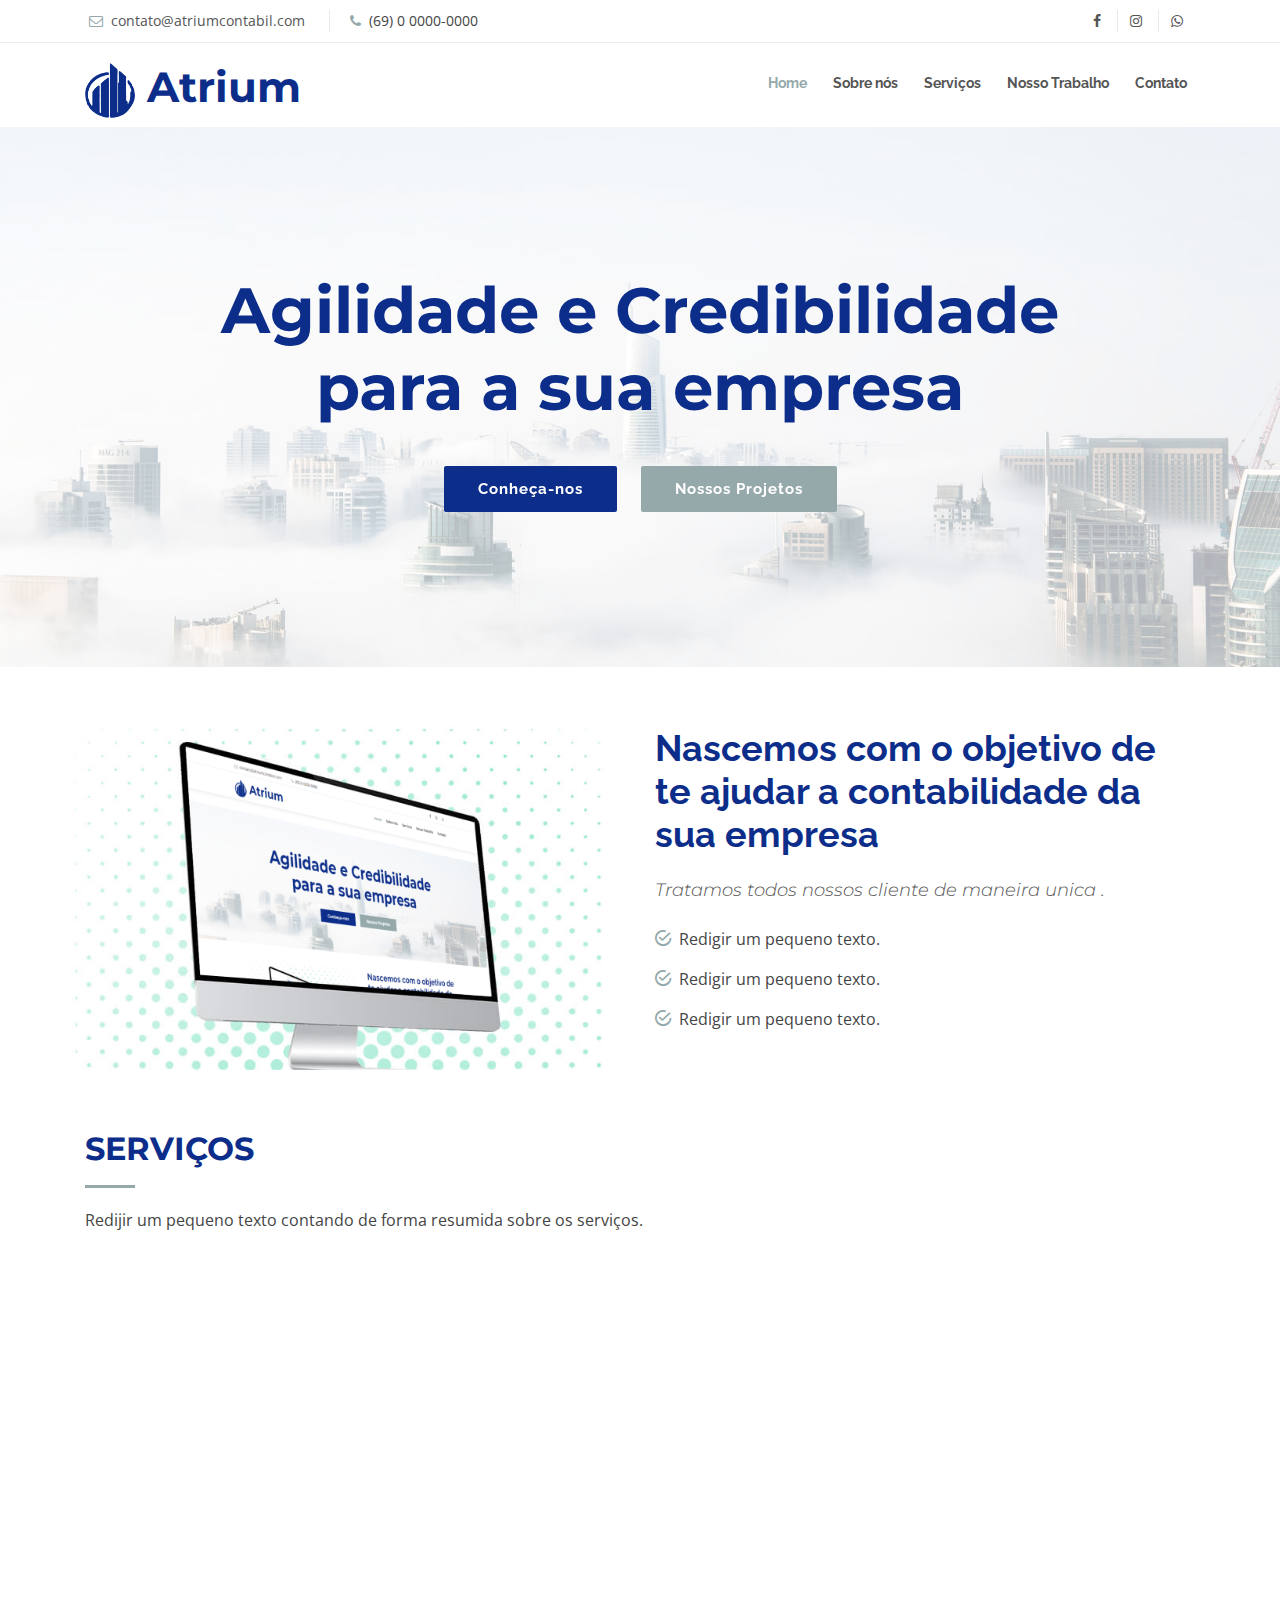
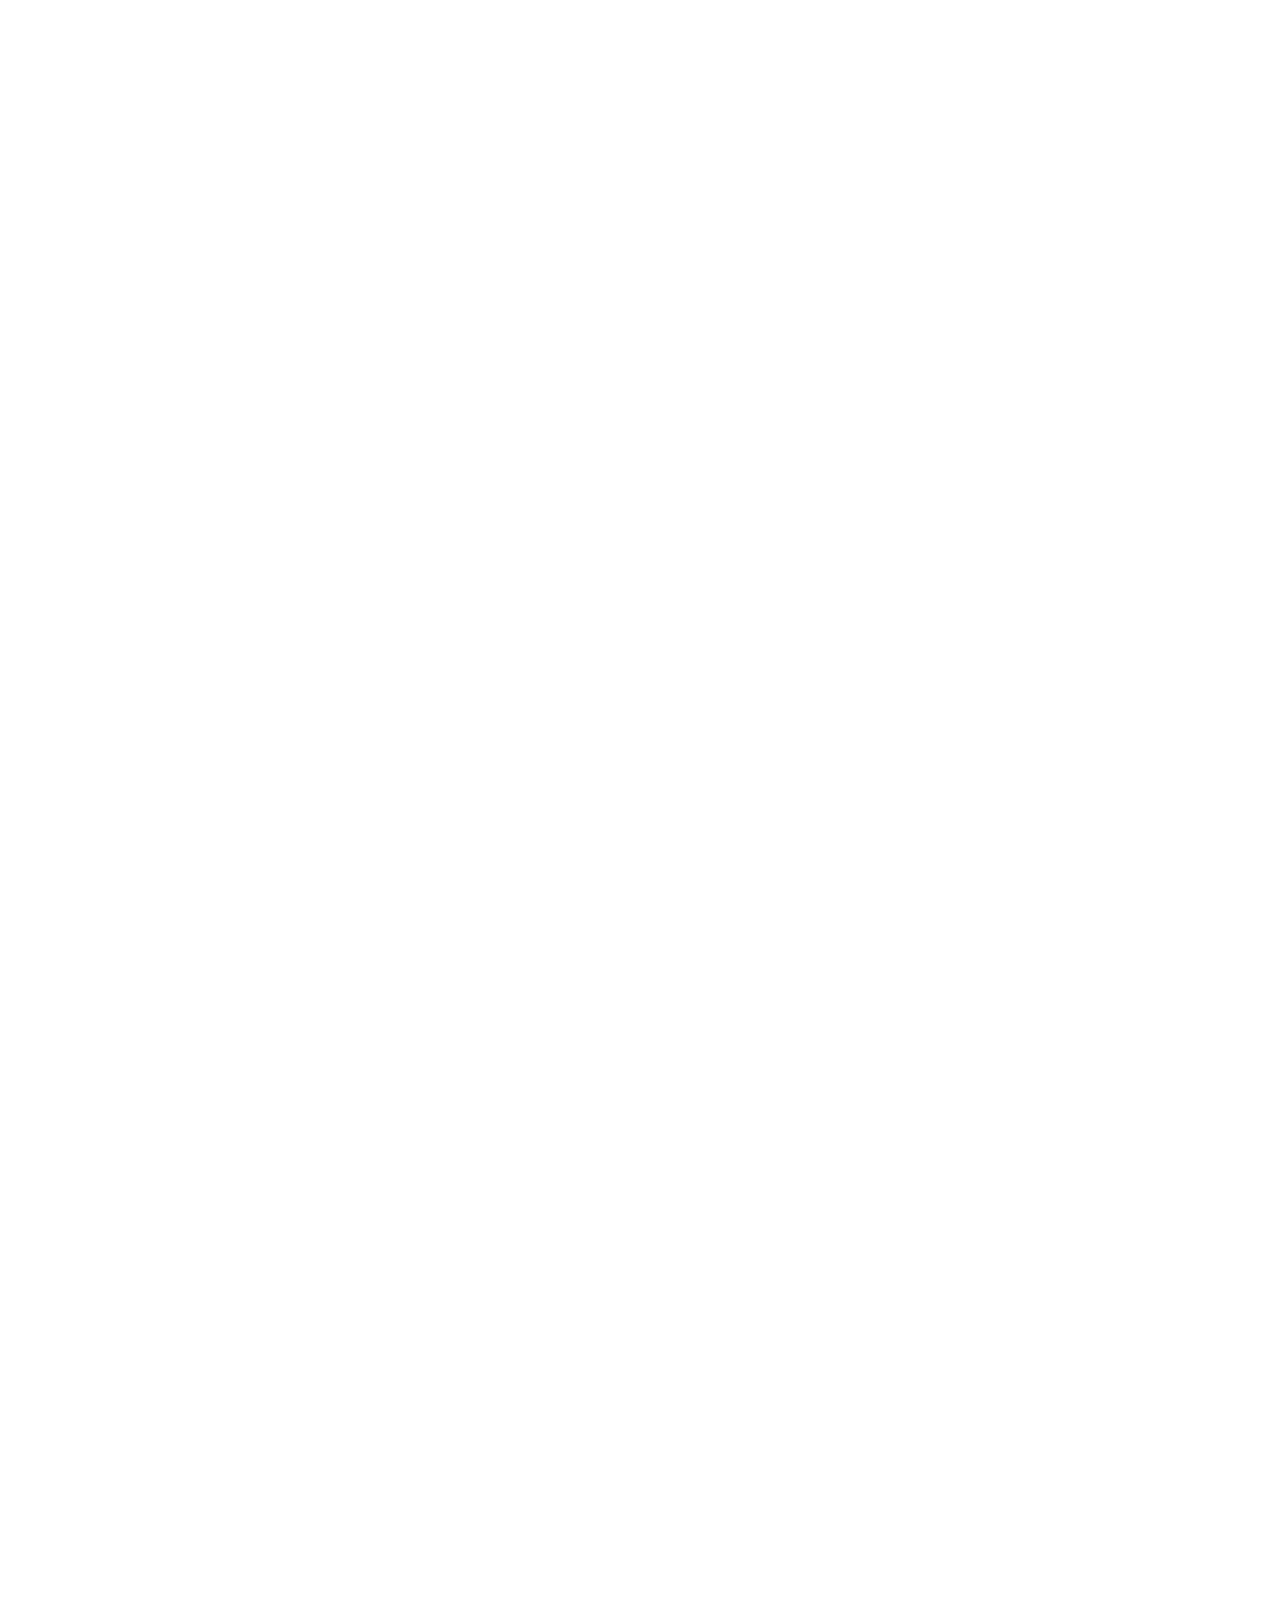
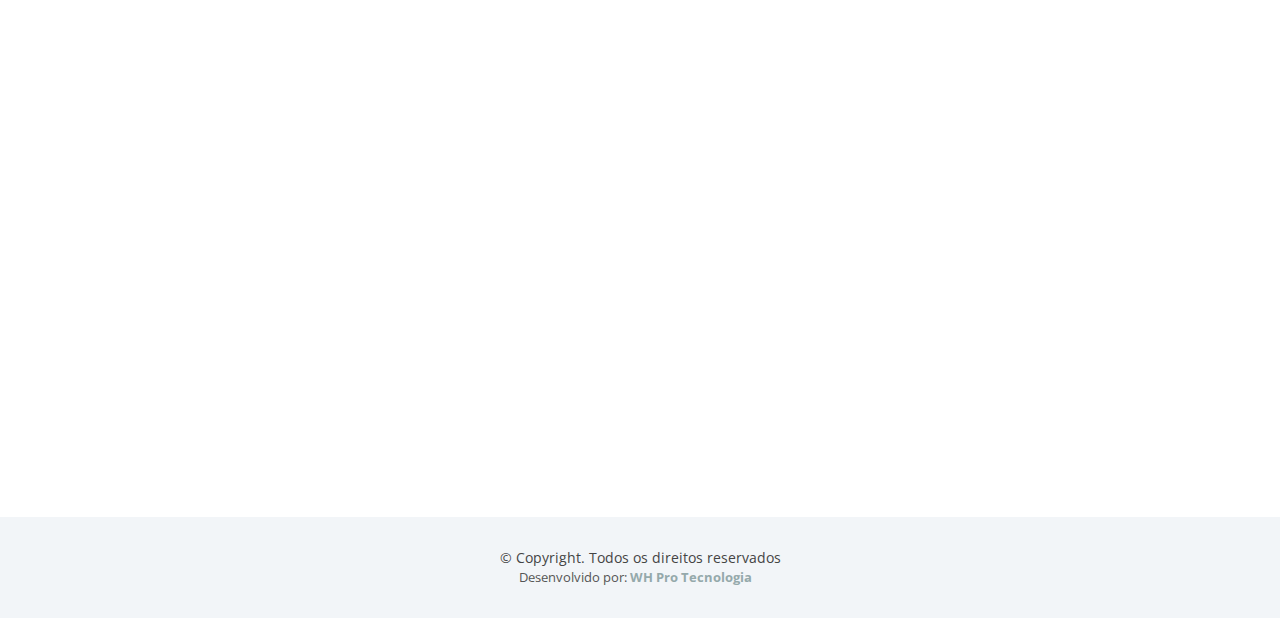
==== commit 9c551951: "Finalizando estruturação" ====
--- a/index.html
+++ b/index.html
@@ -47,12 +47,10 @@
         <i class="fa fa-envelope-o"></i> <a href="mailto:contact@example.com">contato@atriumcontabil.com</a>
         <i class="fa fa-phone"></i> (69) 0 0000-0000
       </div>
-      <div class="social-links float-right">
-        <a href="#" class="twitter"><i class="fa fa-twitter"></i></a>
-        <a href="#" class="facebook"><i class="fa fa-facebook"></i></a>
-        <a href="#" class="instagram"><i class="fa fa-instagram"></i></a>
-        <a href="#" class="google-plus"><i class="fa fa-google-plus"></i></a>
-        <a href="#" class="linkedin"><i class="fa fa-linkedin"></i></a>
+      <div class="social-links float-right">       
+        <a href="https://www.facebook.com/" class="facebook"><i class="fa fa-facebook"></i></a>
+        <a href="https://www.instagram.com/atrium.cont/?hl=pt" class="instagram"><i class="fa fa-instagram"></i></a>
+        <a href="https://web.whatsapp.com/" class="google-plus"><i class="fa fa-whatsapp"></i></a>       
       </div>
     </div>
   </section>
@@ -74,8 +72,8 @@
           <li class="menu-active"><a href="#body">Home</a></li>
           <li><a href="#about">Sobre nós</a></li>
           <li><a href="#services">Serviços</a></li>
-          <li><a href="#portfolio">Portfólio</a></li>
-          <li><a href="#team">Equipe</a></li>
+          <li><a href="#portfolio">Nosso Trabalho</a></li>
+         
           <!-- <li class="menu-has-children"><a href="">Drop Down</a>
             <ul>
               <li><a href="#">Drop Down 1</a></li>
@@ -96,7 +94,7 @@
   <section id="intro">
 
     <div class="intro-content">
-      <h2>Fazendo seus négocios<br>acontecerem!</h2>
+      <h2>Agilidade e Credibilidade <br> para a sua empresa</h2>      
       <div>
         <a href="#about" class="btn-get-started scrollto">Conheça-nos</a>
         <a href="#portfolio" class="btn-projects scrollto">Nossos Projetos</a>
@@ -122,7 +120,7 @@
       <div class="container">
         <div class="row">
           <div class="col-lg-6 about-img">
-            <img src="img/about-img.jpg" alt="">
+            <img src="img/about-img.png" alt="">
           </div>
 
           <div class="col-lg-6 content">
@@ -238,7 +236,7 @@
               <a href="img/portfolio/1.jpg" class="portfolio-popup">
                 <img src="img/portfolio/1.jpg" alt="">
                 <div class="portfolio-overlay">
-                  <div class="portfolio-info"><h2 class="wow fadeInUp" style="color:#0c2e8a">Atrium</h2></div>
+                  <div class="portfolio-info"><h2 class="wow fadeInUp">Atrium</h2></div>
                 </div>
               </a>
             </div>
